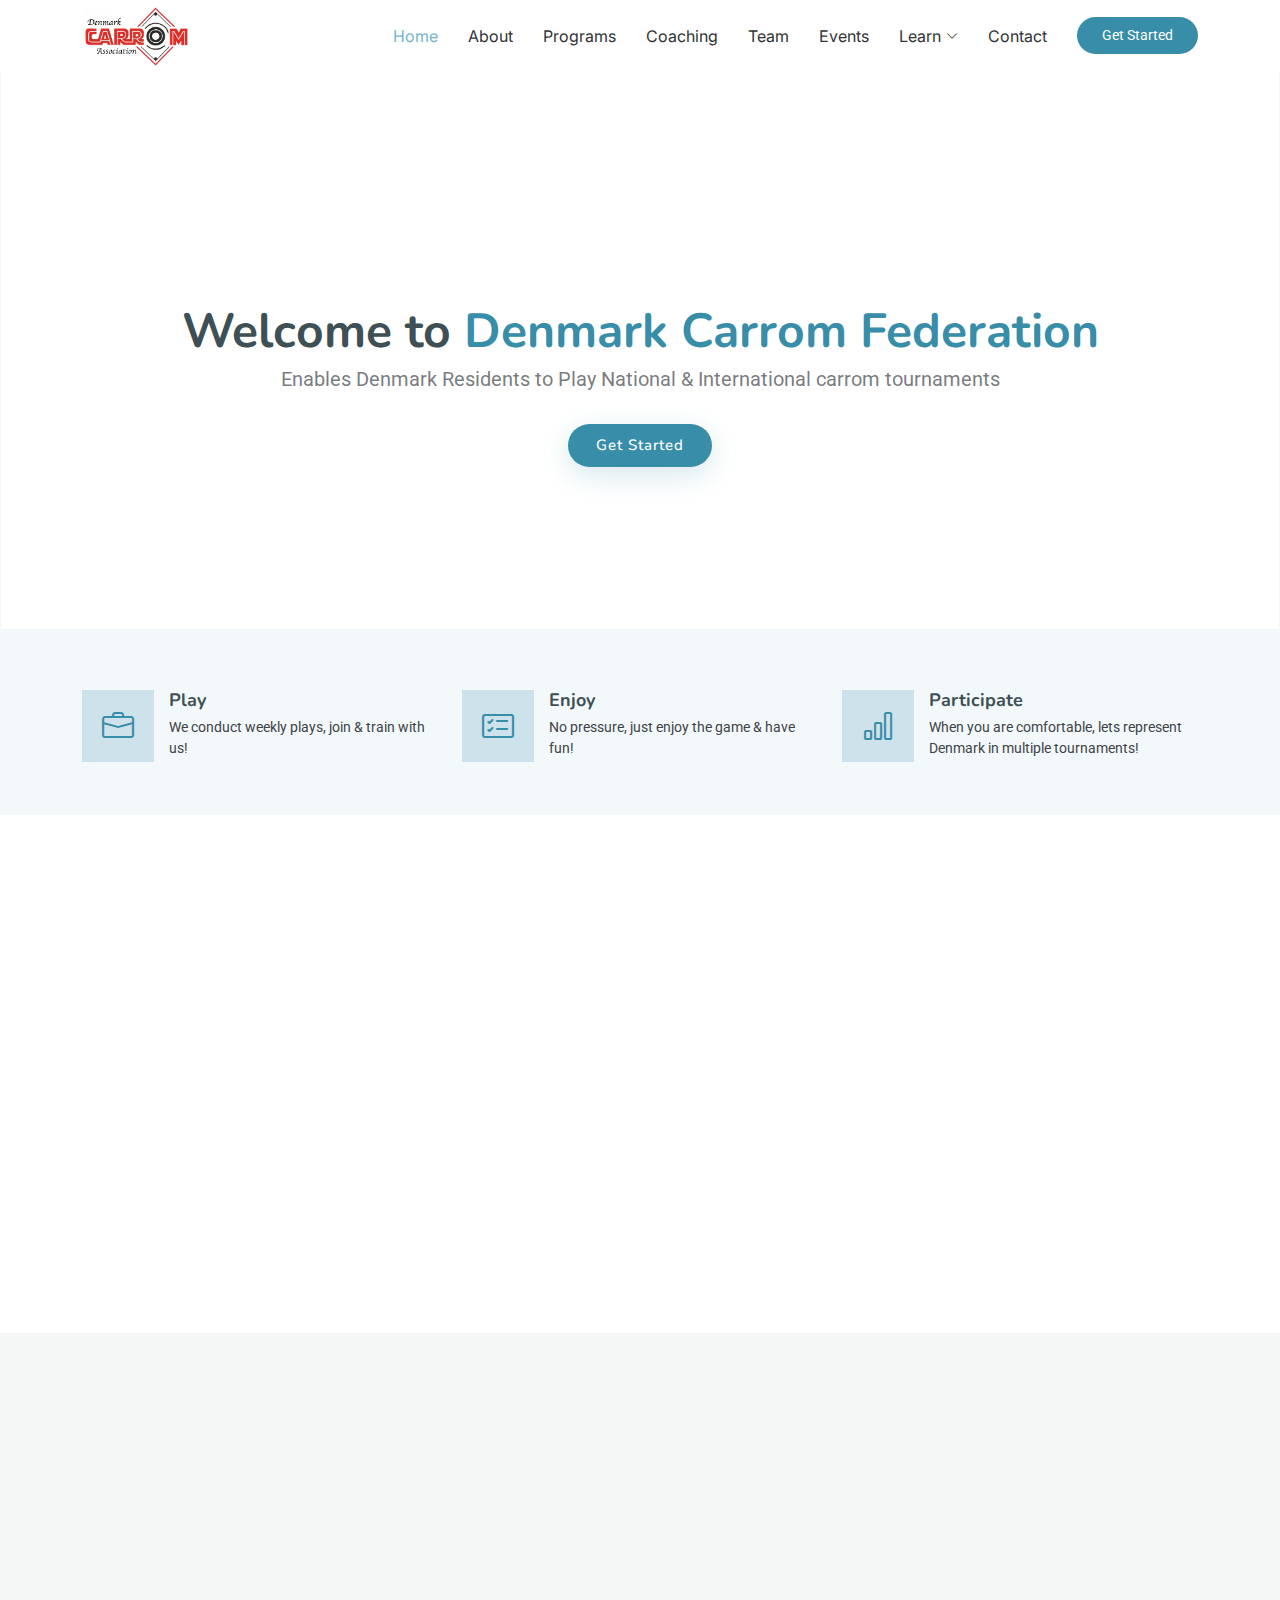
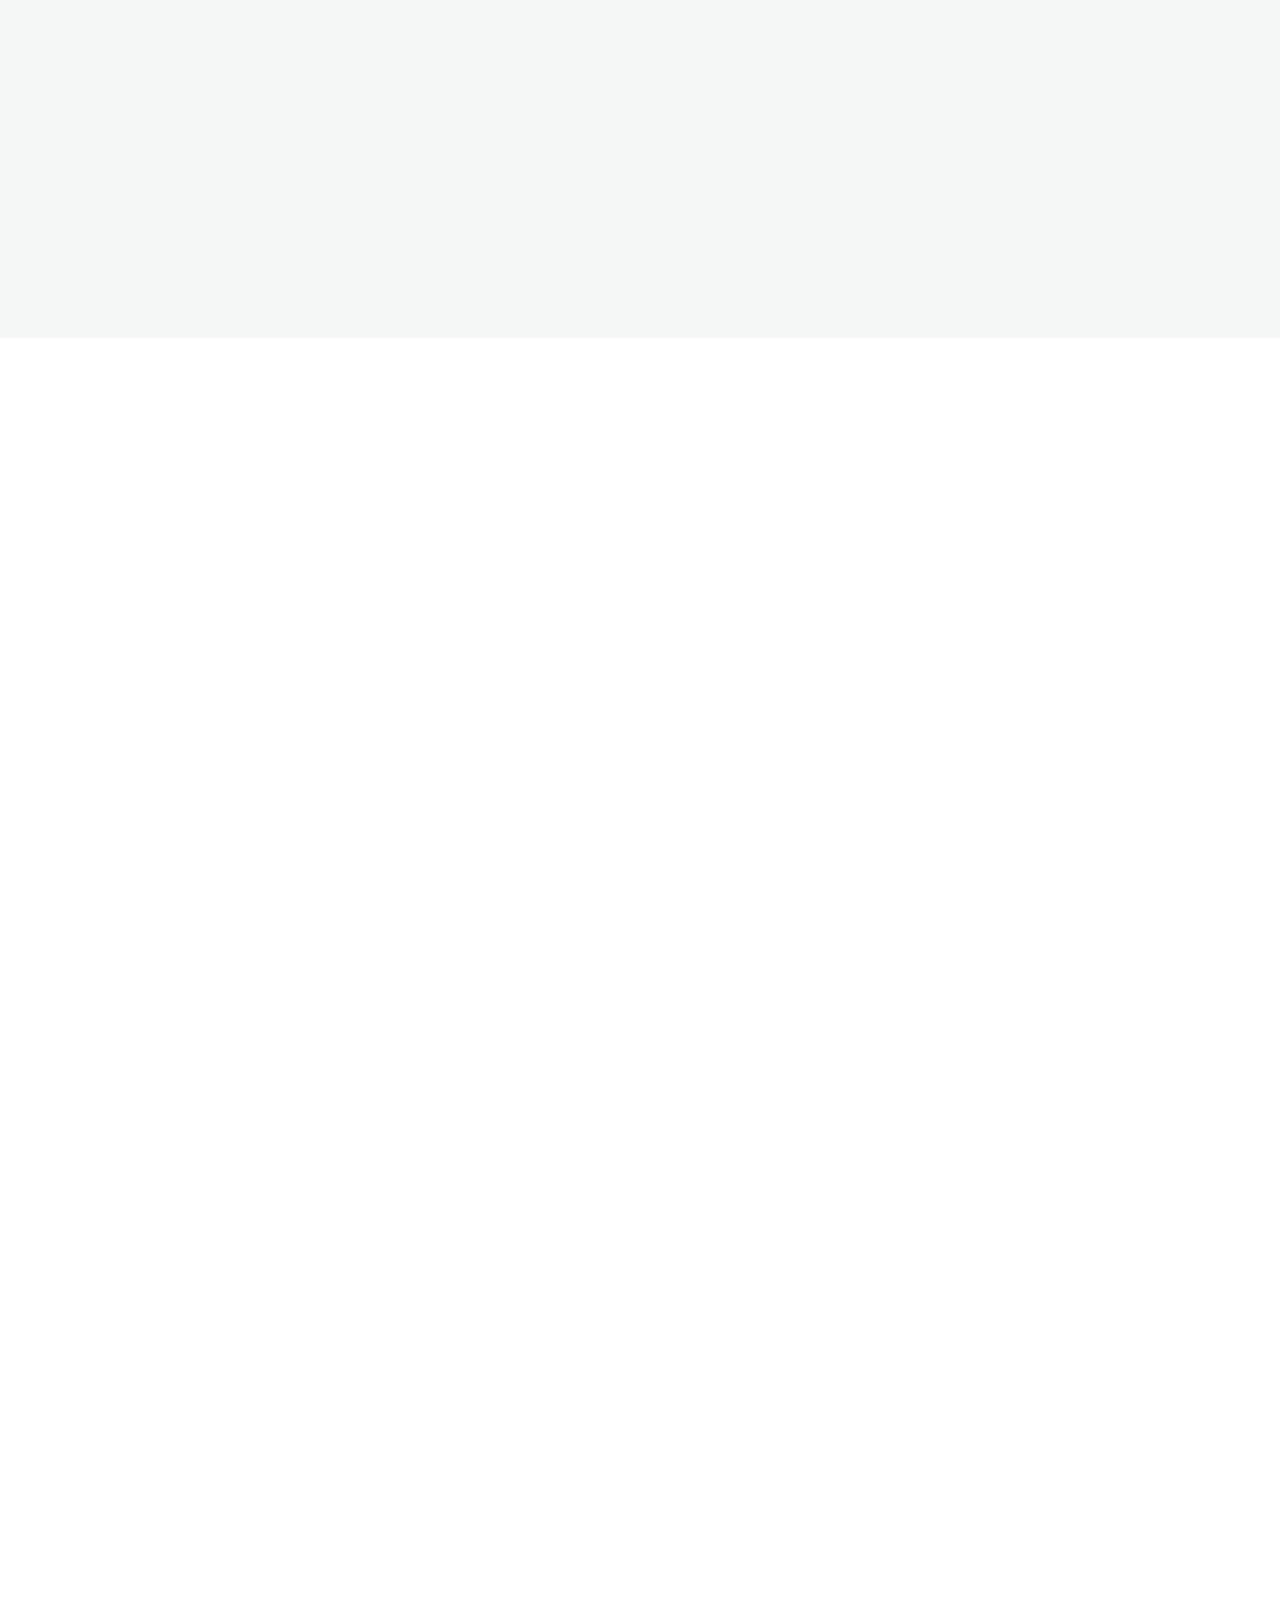
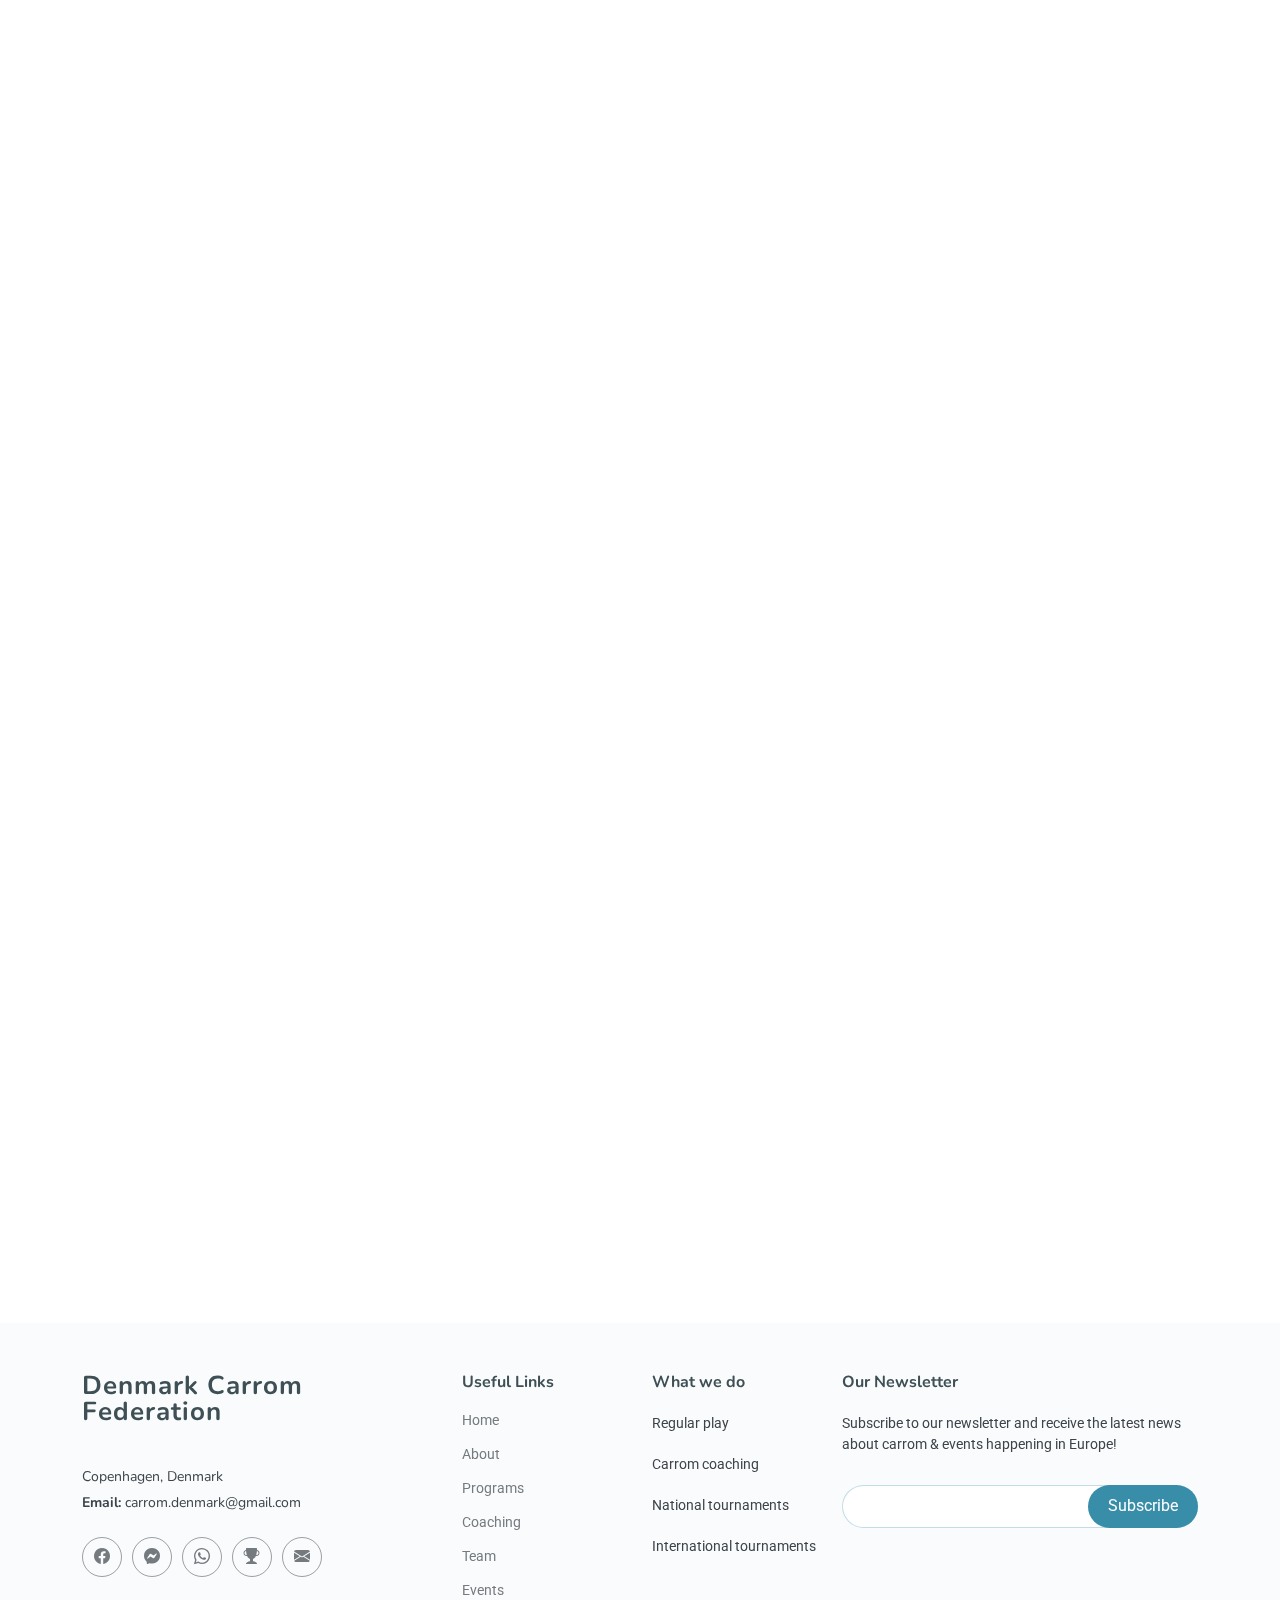
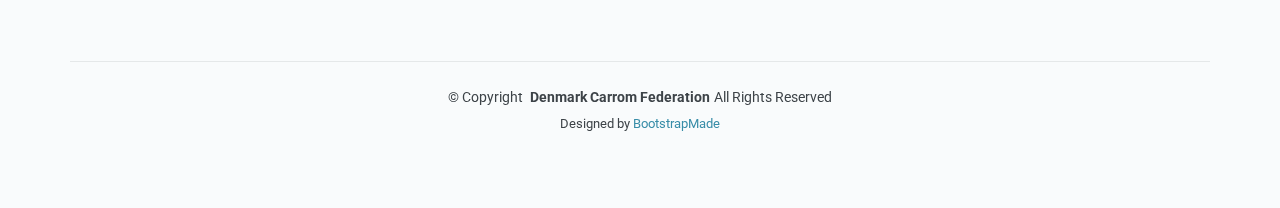
==== index.html @ 8722bea3 "Added google analytics" ====
<!DOCTYPE html>
<html lang="en">

<head>
  <meta charset="utf-8">
  <meta content="width=device-width, initial-scale=1.0" name="viewport">
  <title>DKCF | Denmark Carrom Federation</title>
  <meta content="Denmark Carrom Federation, Europe Carrom" name="description">
  <meta content="Carrom, Board games, Denmark, Europe, Indian games, Carrom Federation" name="keywords">

  <!-- Favicons -->
  <link href="assets/img/favicon-32x32.svg" rel="icon">
  <link href="assets/img/favicon-32x32.svg" rel="apple-touch-icon">

  <!-- Fonts -->
  <link href="https://fonts.googleapis.com" rel="preconnect">
  <link href="https://fonts.gstatic.com" rel="preconnect" crossorigin>
  <link href="https://fonts.googleapis.com/css2?family=Roboto:ital,wght@0,100;0,300;0,400;0,500;0,700;0,900;1,100;1,300;1,400;1,500;1,700;1,900&family=Inter:wght@100;200;300;400;500;600;700;800;900&family=Nunito:ital,wght@0,200;0,300;0,400;0,500;0,600;0,700;0,800;0,900;1,200;1,300;1,400;1,500;1,600;1,700;1,800;1,900&display=swap" rel="stylesheet">

  <!-- Vendor CSS Files -->
  <link href="assets/vendor/bootstrap/css/bootstrap.min.css" rel="stylesheet">
  <link href="assets/vendor/bootstrap-icons/bootstrap-icons.css" rel="stylesheet">
  <link href="assets/vendor/aos/aos.css" rel="stylesheet">
  <link href="assets/vendor/glightbox/css/glightbox.min.css" rel="stylesheet">
  <link href="assets/vendor/swiper/swiper-bundle.min.css" rel="stylesheet">

  <!-- Mailchimp popup form -->
  <!-- <script id="mcjs">!function(c,h,i,m,p){m=c.createElement(h),p=c.getElementsByTagName(h)[0],m.async=1,m.src=i,p.parentNode.insertBefore(m,p)}(document,"script","https://chimpstatic.com/mcjs-connected/js/users/6f88967f87622a96cdae61d76/4e37198067c123663e489a44a.js");</script> -->

  <!-- Main CSS File -->
  <link href="assets/css/main.css" rel="stylesheet">

  <!-- Google tag (gtag.js) -->
  <script async src="https://www.googletagmanager.com/gtag/js?id=G-FX6FYFW63V"></script>
  <script>
    window.dataLayer = window.dataLayer || [];
    function gtag(){dataLayer.push(arguments);}
    gtag('js', new Date());

    gtag('config', 'G-FX6FYFW63V');
  </script>

  <!-- =======================================================
  * Template Name: QuickStart
  * Template URL: https://bootstrapmade.com/quickstart-bootstrap-startup-website-template/
  * Updated: May 01 2024 with Bootstrap v5.3.3
  * Author: BootstrapMade.com
  * License: https://bootstrapmade.com/license/
  ======================================================== -->
</head>

<body class="index-page">

  <header id="header" class="header d-flex align-items-center fixed-top">
    <div class="container-fluid container-xl position-relative d-flex align-items-center">

      <a href="index.html" class="logo d-flex align-items-center me-auto">
        <img src="assets/img/logo.png" alt="">
      </a>

      <nav id="navmenu" class="navmenu">
        <ul>
          <li><a href="index.html#hero" class="">Home</a></li>
          <li><a href="index.html#about">About</a></li>
          <li><a href="index.html#services">Programs</a></li>
          <li><a href="index.html#coaching">Coaching</a></li>
          <li><a href="index.html#team">Team</a></li>
          <li><a href="events.html">Events</a></li>
          <!-- <li><a href="gallery.html">Gallery</a></li> -->
          <li class="dropdown"><a href="learn.html"><span>Learn</span> <i class="bi bi-chevron-down toggle-dropdown"></i></a>
            <ul>
              <li><a href="learn.html">What is Carrom?</a></li>
              <li><a href="learn.html#how">How to play?</a></li>
              <li><a href="learn.html#videos">Videos</a></li>
            </ul>
          </li>
          <li><a href="index.html#contact">Contact</a></li>
        </ul>
        <i class="mobile-nav-toggle d-xl-none bi bi-list"></i>
      </nav>

      <a class="btn-getstarted" href="index.html#contact">Get Started</a>

    </div>
  </header>

  <main class="main">

    <!-- Hero Section -->
    <section id="hero" class="hero section">
      <div class="hero-bg">
        <img src="assets/img/hero-bg-light.webp" alt="" class="d-block d-sm-block d-md-block d-lg-block d-xl-none">
        <img loading="lazy" src="assets/img/misc/carrom_group.jpeg" alt="" class="d-none d-sm-none d-md-none d-lg-block d-xl-block">
      </div>
      <div class="container text-center">
        <div class="d-flex flex-column justify-content-center align-items-center">
          <h1 data-aos="fade-up" class="">Welcome to <span>Denmark Carrom Federation</span></h1>
          <p data-aos="fade-up" data-aos-delay="100" class="">Enables Denmark Residents to Play National & International carrom tournaments<br></p>
          <div class="d-flex" data-aos="fade-up" data-aos-delay="200">
            <a href="#contact" class="btn-get-started">Get Started</a>
            <!-- <a href="https://www.youtube.com/watch?v=LXb3EKWsInQ" class="glightbox btn-watch-video d-flex align-items-center"><i class="bi bi-play-circle"></i><span>Watch Video</span></a> -->
          </div>
          <!-- <img src="assets/img/hero-services-img.webp" class="img-fluid hero-img" alt="" data-aos="zoom-out" data-aos-delay="300"> -->
        </div>
      </div>

    </section><!-- /Hero Section -->

    <!-- Featured Services Section -->
    <section id="featured-services" class="featured-services section">

      <div class="container">

        <div class="row gy-4">

          <div class="col-xl-4 col-lg-6" data-aos="fade-up" data-aos-delay="100">
            <div class="service-item d-flex">
              <div class="icon flex-shrink-0"><i class="bi bi-briefcase"></i></div>
              <div>
                <h4 class="title"><a href="#" class="stretched-link">Play</a></h4>
                <p class="description">We conduct weekly plays, join & train with us!</p>
              </div>
            </div>
          </div>

          <div class="col-xl-4 col-lg-6" data-aos="fade-up" data-aos-delay="200">
            <div class="service-item d-flex">
              <div class="icon flex-shrink-0"><i class="bi bi-card-checklist"></i></div>
              <div>
                <h4 class="title"><a href="#" class="stretched-link">Enjoy</a></h4>
                <p class="description">No pressure, just enjoy the game & have fun!</p>
              </div>
            </div>
          </div>

          <div class="col-xl-4 col-lg-6" data-aos="fade-up" data-aos-delay="300">
            <div class="service-item d-flex">
              <div class="icon flex-shrink-0"><i class="bi bi-bar-chart"></i></div>
              <div>
                <h4 class="title"><a href="#" class="stretched-link">Participate</a></h4>
                <p class="description">When you are comfortable, lets represent Denmark in multiple tournaments!</p>
              </div>
            </div>
          </div>

        </div>

      </div>

    </section><!-- /Featured Services Section -->

    <!-- About Section -->
    <section id="about" class="about section">

      <div class="container">

        <div class="row gy-4">

          <div class="col-lg-6 content" data-aos="fade-up" data-aos-delay="100">
            <!-- <p class="who-we-are">Who We Are</p> -->
            <h3>Who We Are</h3>
            <p>
              The Denmark Carrom Federation offers Denmark residents the opportunity to participate in carrom tournaments at both the European Union and international levels. As a community of carrom enthusiasts, we are committed to assisting new players in understanding the game and enhancing their skills. Our Federation is devoted to promoting carrom as an enjoyable and competitive sport. We provide a platform for carrom players in Denmark to demonstrate their abilities and compete on national and international stages. Our goal is to establish a friendly and inclusive community where players of all skill levels can learn, progress, and derive pleasure from the game of carrom.
            </p>
            <ul>
              <li><i class="bi bi-check-circle"></i> <span>On-demand carrom coaching for kids & adults</span></li>
              <li><i class="bi bi-check-circle"></i> <span>Regular Carrom Tournaments for National Ranking</span></li>
              <li><i class="bi bi-check-circle"></i> <span>Participate in International tournaments</span></li>
            </ul>
            <!-- <a href="#" class="read-more"><span>Read More</span><i class="bi bi-arrow-right"></i></a> -->
          </div>

          <div class="col-lg-6 about-images d-none d-sm-none d-md-none d-lg-block" data-aos="fade-up" data-aos-delay="200">
            <div class="row gy-4">
              <div class="col-lg-6">
                <img loading="lazy" src="assets/img/misc/swapnil_carrom.jpg" class="img-fluid" alt="">
              </div>
              <div class="col-lg-6">
                <div class="row gy-4">
                  <div class="col-lg-12">
                    <img loading="lazy" src="assets/img/misc/group_play.jpg" class="img-fluid" alt="">
                  </div>
                  <div class="col-lg-12">
                    <img loading="lazy" src="assets/img/misc/kids_carrom.jpg" class="img-fluid" alt="">
                  </div>
                </div>
              </div>
            </div>

          </div>

        </div>

      </div>
    </section><!-- /About Section -->

    <!-- Services Section -->
    <section id="services" class="services section">

      <div class="container section-title" data-aos="fade-up">
        <h2>Programs</h2>
        <p>We are dedicated to help every individual to enhance their Carrom skills & creating platform to enable to everyone to participate in European Carrom tournaments.</p>
      </div>

      <div class="container">

        <div class="row gy-4">

          <div class="col-xl-3 col-md-6 d-flex" data-aos="fade-up" data-aos-delay="100">
            <div class="service-item position-relative" onclick="location.href='events.html';" style="cursor: pointer;">
              <div class="icon"><i class="bi bi-activity icon"></i></div>
              <h4><div class="stretched-link">Tournaments</div></h4>
              <p>We organize regular tournaments and get our players Denmark ranking.</p>
            </div>
          </div>

          <div class="col-xl-3 col-md-6 d-flex" data-aos="fade-up" data-aos-delay="200">
            <div class="service-item position-relative" onclick="location.href='index.html#coaching';" style="cursor: pointer;">
              <div class="icon"><i class="bi bi-bounding-box-circles icon"></i></div>
              <h4><div class="stretched-link">Coaching</div></h4>
              <p>We are group of experienced carrom players and through our regular play, we share all the knowledge we gained.</p>
            </div>
          </div>

          <div class="col-xl-3 col-md-6 d-flex" data-aos="fade-up" data-aos-delay="300">
            <div class="service-item position-relative" onclick="location.href='index.html#coaching';" style="cursor: pointer;">
              <div class="icon"><i class="bi bi-calendar4-week icon"></i></div>
              <h4><div class="stretched-link">Kids Training</div></h4>
              <p>Exclusively we encourage kids to learn, play & enjoy the game.</p>
            </div>
          </div>

          <div class="col-xl-3 col-md-6 d-flex" data-aos="fade-up" data-aos-delay="400">
            <div class="service-item position-relative" onclick="location.href='events.html';" style="cursor: pointer;">
              <div class="icon"><i class="bi bi-broadcast icon"></i></div>
              <h4><div class="stretched-link">News & Updates</div></h4>
              <p>Ensuring to publish all carrom news & events so our players will be able to participate in tournaments.</p>
            </div>
          </div>

        </div>

      </div>

    </section>

    <!-- Coarching Section -->
    <section id="coaching" class="pricing section">

      <div class="container section-title" data-aos="fade-up">
        <h2>Coaching</h2>
        <p>We coach all age groups to kick-start from Beginner to Advance level</p>
      </div>

      <div class="container">

        <div class="row gy-4">

          <div class="col-lg-4" data-aos="zoom-in" data-aos-delay="100">
            <div class="pricing-item">
              <h3>Beginner</h3>
              <p class="description">Understand what is Carrom and its rules and basic game play to start. Creating confidence and having fun.</p>
              <h4><sup>Kr.</sup>0<span> / 4 classes of 1 hr each</span></h4>
              <a href="index.html#contact" class="cta-btn">Enroll</a>
              <!-- <p class="text-center small">No credit card required</p> -->
              <ul>
                <li><i class="bi bi-check"></i> <span>What is carrom?</span></li>
                <li><i class="bi bi-check"></i> <span>Carrom rules</span></li>
                <li><i class="bi bi-check"></i> <span>Basic carrom strokes</span></li>
                <!-- <li class="na"><i class="bi bi-x"></i> <span>Pharetra massa massa ultricies</span></li>
                <li class="na"><i class="bi bi-x"></i> <span>Massa ultricies mi quis hendrerit</span></li>
                <li class="na"><i class="bi bi-x"></i> <span>Voluptate id voluptas qui sed aperiam rerum</span></li>
                <li class="na"><i class="bi bi-x"></i> <span>Iure nihil dolores recusandae odit voluptatibus</span></li> -->
              </ul>
            </div>
          </div>

          <div class="col-lg-4" data-aos="zoom-in" data-aos-delay="200">
            <div class="pricing-item featured">
              <p class="popular">Popular</p>
              <h3>Intermediate</h3>
              <p class="description">Carrom physics, geometry and sitting positions. Understanding game plays for regional & national tournaments.</p>
              <h4><sup>Kr.</sup>0<span> / 4 classes of 1 hr each</span></h4>
              <a href="index.html#contact" class="cta-btn">Enroll</a>
              <!-- <p class="text-center small">No credit card required</p> -->
              <ul>
                <li><i class="bi bi-check"></i> <span>Physics & geometry</span></li>
                <li><i class="bi bi-check"></i> <span>Sitting positions</span></li>
                <li><i class="bi bi-check"></i> <span>Intermediate strokes</span></li>
                <!-- <li class="na"><i class="bi bi-x"></i> <span>Iure nihil dolores recusandae odit voluptatibus</span></li> -->
              </ul>
            </div>
          </div>

          <div class="col-lg-4" data-aos="zoom-in" data-aos-delay="300">
            <div class="pricing-item">
              <h3>Advance</h3>
              <p class="description">Advance carrom strokes, defence and complex positions solving. Step for Carrom EuroCup & WorldCup tournaments.</p>
              <h4><sup>Kr.</sup>0<span> / 4 classes of 1 hr each</span></h4>
              <a href="index.html#contact" class="cta-btn">Enroll</a>
              <!-- <p class="text-center small">No credit card required</p> -->
              <ul>
                <li><i class="bi bi-check"></i> <span>Advance carrom strokes</span></li>
                <li><i class="bi bi-check"></i> <span>Defence strokes</span></li>
                <li><i class="bi bi-check"></i> <span>Understanding complex positions</span></li>
              </ul>
            </div>
          </div>

        </div>

      </div>

    </section>
    <!-- Coaching Section end -->

    <!-- Team Section -->
    <section id="team" class="team section">

      <!-- Section Title -->
      <div class="container section-title" data-aos="fade-up">
        <h2>Denmark Carrom Federation Board</h2>
        <p>We are a group of carrom enthusiasts, who loves to play & participate in world-wide tournaments. We coach players & enables them to enroll in all tournaments.</p>
      </div><!-- End Section Title -->

      <div class="container">

        <div class="row gy-4">

          <div class="col-lg-6" data-aos="fade-up" data-aos-delay="100">
            <div class="team-member d-flex align-items-start">
              <div class="pic"><img loading="lazy" src="assets/img/team/Swapnil.jpeg" class="img-fluid" alt=""></div>
              <div class="member-info">
                <h4>Swapnil Deshpande</h4>
                <span>Chairman</span>
                <p>International Carrom Champion</p>
                <div class="social">
                  <a href="https://www.facebook.com/swapnil.deshpande.2111/"><i class="bi bi-facebook"></i></a>
                  <a href="https://www.linkedin.com/in/swapnil-deshpande/"> <i class="bi bi-linkedin"></i> </a>
                </div>
              </div>
            </div>
          </div>

          <div class="col-lg-6" data-aos="fade-up" data-aos-delay="200">
            <div class="team-member d-flex align-items-start">
              <div class="pic"><img loading="lazy" src="assets/img/team/team-3.jpg" class="img-fluid" alt=""></div>
              <div class="member-info">
                <h4>Yuvaraj Eswaramoorthy</h4>
                <span>Vice Chairman</span>
                <p>National Carrom Champion</p>
                <div class="social">
                  <a href="https://www.facebook.com/yuvaraj.eswaramoorthy"><i class="bi bi-facebook"></i></a>
                  <a href=""> <i class="bi bi-linkedin"></i> </a>
                </div>
              </div>
            </div>
          </div>

          <div class="col-lg-6" data-aos="fade-up" data-aos-delay="300">
            <div class="team-member d-flex align-items-start">
              <div class="pic"><img loading="lazy" src="assets/img/team/team-1.jpg" class="img-fluid" alt=""></div>
              <div class="member-info">
                <h4>Antonio Sylvester</h4>
                <span>Auditor</span>
                <p>International Carrom Champion</p>
                <div class="social">
                  <a href="https://www.facebook.com/antonio.sylvester.14"><i class="bi bi-facebook"></i></a>
                  <a href=""> <i class="bi bi-linkedin"></i> </a>
                </div>
              </div>
            </div>
          </div>

          <div class="col-lg-6" data-aos="fade-up" data-aos-delay="400">
            <div class="team-member d-flex align-items-start">
              <div class="pic"><img loading="lazy" src="assets/img/team/manas.jpg" class="img-fluid" alt=""></div>
              <div class="member-info">
                <h4>Manas Dalvi</h4>
                <span>Treasurer</span>
                <p>National Carrom Champion</p>
                <div class="social">
                  <a href="https://www.facebook.com/manas.dalvi3"><i class="bi bi-facebook"></i></a>
                  <a href=""> <i class="bi bi-linkedin"></i> </a>
                </div>
              </div>
            </div>
          </div>

        </div>

      </div>

    </section><!-- /Team Section -->

    <section id="features-details" class="features-details section">

      <div class="container">

        <div class="row gy-4 justify-content-between features-item">

          <div class="col-lg-6" data-aos="fade-up" data-aos-delay="100">
            <img src="assets/img/team/team.jpeg" class="img-fluid" alt="">
          </div>

          <div class="col-lg-5 d-flex align-items-center" data-aos="fade-up" data-aos-delay="200">
            <div class="content">
              <h3>And all our lovely players!</h3>
              <p>
                Complete list of all players who are part of DKCF, along with their ranking, tournaments history is available!
              </p>
              <a target="_blank" href="https://sol4.metapensiero.it/lit/club/7abfbacec8ed11eebfe46162688db8a6/players" class="btn more-btn">Check here</a>
            </div>
          </div>

        </div><!-- Features Item -->

      </div>

    </section><!-- /Features Details Section -->


    <!-- Contact Section -->
    <section id="contact" class="contact section">

      <div class="container section-title" data-aos="fade-up">
        <h2>Contact</h2>
      </div>

      <!-- <div class="map">
        <iframe loading="lazy" src="https://www.google.com/maps/embed?pb=!1m18!1m12!1m3!1d72000.66320097758!2d12.511424312363896!3d55.67123975605139!2m3!1f0!2f0!3f0!3m2!1i1024!2i768!4f13.1!3m3!1m2!1s0x4652533c5c803d23%3A0x4dd7edde69467b8!2sCopenhagen!5e0!3m2!1sen!2sdk!4v1714685488064!5m2!1sen!2sdk" width="600" height="450" style="border:0;" allowfullscreen="" loading="lazy" referrerpolicy="no-referrer-when-downgrade"></iframe>
      </div> -->

      <div class="container" data-aos="fade-up" data-aos-delay="100">

        <div class="row gy-5 gx-lg-5">

          <div class="col-lg-4">

            <div class="info">

              <div class="info-item d-flex">
                <i class="bi bi-envelope-fill flex-shrink-0"></i>
                <div>
                  <h4><a href="mailto:carrom.denmark@gmail.com">carrom.denmark@gmail.com</h4></a>
                </div>
              </div>

              <div class="info-item d-flex">
                <i class="bi bi-facebook flex-shrink-0"></i>
                <div>
                  <h4><a href="https://facebook.com/DKCarromAssociation">Follow our Facebook page</a></h4>
                </div>
              </div>

              <div class="info-item d-flex">
                <i class="bi bi-messenger flex-shrink-0"></i>
                <div>
                  <h4><a href="https://m.me/DKCarromAssociation">Chat with us</a></h4>
                </div>
              </div>

              <div class="info-item d-flex">
                <i class="bi bi-whatsapp flex-shrink-0"></i>
                <div>
                  <h4><a href="https://chat.whatsapp.com/D2tRiCFvaOX0CAkCWmkSAS">Join WhatsApp Community</a></h4>
                </div>
              </div>

            </div>

          </div>

          <div class="col-lg-8">
            <form action="https://usebasin.com/f/6c7096f96495" method="post" id="dkca-form-submit" class="php-email-form" data-aos="fade-up" data-aos-delay="400" target="_blank">
              <div class="row gy-4">

                <div class="col-md-6">
                  <input type="text" name="name" class="form-control" placeholder="Your Name" required="" autocomplete="on">
                </div>

                <div class="col-md-6 ">
                  <input type="email" class="form-control" name="email" placeholder="Your Email" required="" autocomplete="on">
                </div>

                <div class="col-md-12">
                  <input type="hidden" name="_subject" value="New submission!">
                  <input type="text" class="form-control" name="subject" placeholder="Subject" required="">
                </div>

                <div class="col-md-12">
                  <textarea class="form-control" name="message" rows="6" placeholder="Message" required=""></textarea>
                </div>

                <div class="col-md-12 text-center">
                  <div class="loading">Loading</div>
                  <div class="error-message"></div>
                  <div class="sent-message">Your message has been sent. Thank you!</div>
                  <input type="hidden" name="_autoresponse" value="Thank you for contacting us">
                  <input type="hidden" name="_template" value="table">
                  <input type="hidden" name="g-recaptcha-response" id="g-recaptcha-response">
                  <input type="hidden" name="g-recaptcha-version" value="v3">

                  <button type="submit">Send Message</button>
                </div>

              </div>
            </form>
          </div><!-- End Contact Form -->

        </div>

      </div>

    </section><!-- /Contact Section -->

  </main>

  <footer id="footer" class="footer position-relative">

    <div class="container footer-top">
      <div class="row gy-4">
        <div class="col-lg-4 col-md-6 footer-about">
          <a href="index.html" class="logo d-flex align-items-center">
            <span class="sitename">Denmark Carrom Federation</span>
          </a>
          <div class="footer-contact pt-3">
            <p>Copenhagen, Denmark</p>
            <p><strong>Email:</strong> <span>carrom.denmark@gmail.com</span></p>
          </div>
          <div class="social-links d-flex mt-4">
            <a href="https://facebook.com/DKCarromAssociation">
              <i class="bi bi-facebook"></i>
            </a>
            <a href="https://m.me/DKCarromAssociation">
              <i class="bi bi-messenger"></i>
            </a>
            <a href="https://chat.whatsapp.com/D2tRiCFvaOX0CAkCWmkSAS">
              <i class="bi bi-whatsapp"></i>
            </a>
            <a href="https://sol4.metapensiero.it/lit/club/7abfbacec8ed11eebfe46162688db8a6">
              <i class="bi bi-trophy-fill"></i>
            </a>
            <a href="mailto:carrom.denmark@gmail.com">
              <i class="bi bi-envelope-fill"></i>
            </a>
          </div>
        </div>

        <div class="col-lg-2 col-md-3 footer-links">
          <h4>Useful Links</h4>
          <ul>
            <li><a href="index.html#hero" class="">Home</a></li>
            <li><a href="index.html#about">About</a></li>
            <li><a href="index.html#services">Programs</a></li>
            <li><a href="index.html#coaching">Coaching</a></li>
            <li><a href="index.html#team">Team</a></li>
            <li><a href="events.html">Events</a></li>
          </ul>
        </div>

        <div class="col-lg-2 col-md-3 footer-links">
          <h4>What we do</h4>
          <ul>
            <li>Regular play</li>
            <li>Carrom coaching</li>
            <li>National tournaments</li>
            <li>International tournaments</li>
          </ul>
        </div>

        <div class="col-lg-4 col-md-12 footer-newsletter">
          <h4>Our Newsletter</h4>
          <p>Subscribe to our newsletter and receive the latest news about carrom & events happening in Europe!</p>
          <form action="https://carrom.us22.list-manage.com/subscribe/post?u=6f88967f87622a96cdae61d76&amp;id=de82ebd48f&amp;f_id=005bc5e1f0" method="post" class="php-email-form" id="mc-embedded-subscribe-form" name="mc-embedded-subscribe-form" target="_blank">
            <div class="newsletter-form"><input type="email" name="EMAIL" autocomplete="on"><input type="submit" id="mc-embedded-subscribe" value="Subscribe"></div>
            <div class="loading">Loading</div>
            <div class="error-message"></div>
            <div class="sent-message">Your subscription request has been sent. Thank you!</div>
          </form>
        </div>

      </div>
    </div>

    <div class="container copyright text-center mt-4">
      <p>© <span>Copyright</span> <strong class="px-1 sitename">Denmark Carrom Federation</strong><span>All Rights Reserved</span></p>
      <div class="credits">
        <!-- All the links in the footer should remain intact. -->
        <!-- You can delete the links only if you've purchased the pro version. -->
        <!-- Licensing information: https://bootstrapmade.com/license/ -->
        <!-- Purchase the pro version with working PHP/AJAX contact form: [buy-url] -->
        Designed by <a href="https://bootstrapmade.com/">BootstrapMade</a>
      </div>
    </div>

  </footer>

  <!-- Scroll Top -->
  <a href="#" id="scroll-top" class="scroll-top d-flex align-items-center justify-content-center"><i class="bi bi-arrow-up-short"></i></a>

  <!-- Preloader -->
  <div id="preloader"></div>

  <!-- Vendor JS Files -->
  <script src="assets/vendor/bootstrap/js/bootstrap.bundle.min.js"></script>
  <!-- <script src="assets/vendor/php-email-form/validate.js"></script> -->
  <script src="assets/vendor/aos/aos.js"></script>
  <script src="assets/vendor/glightbox/js/glightbox.min.js"></script>
  <script src="assets/vendor/swiper/swiper-bundle.min.js"></script>
  <script src="assets/vendor/waypoints/noframework.waypoints.js"></script>
  <script src="assets/vendor/imagesloaded/imagesloaded.pkgd.min.js"></script>
  <script src="assets/vendor/isotope-layout/isotope.pkgd.min.js"></script>

  <!-- Main JS File -->
  <script src="assets/js/main.js"></script>

  <!-- Google reCaptch v3 -->
  <script src="https://www.google.com/recaptcha/api.js?render=6Les66kUAAAAANyLrgkl7iuN4JUpNlB5upaMovI4"></script>
  <script>
    var myForm = document.getElementById('dkca-form-submit')
    myForm.addEventListener('submit', function(event) {
        event.preventDefault();

        grecaptcha.ready(function() {
            grecaptcha.execute('6Les66kUAAAAANyLrgkl7iuN4JUpNlB5upaMovI4', {action: 'submit'}).then(function(token) {
                document.getElementById('g-recaptcha-response').value = token;
                myForm.submit();
            });
        });
    });
    </script>

    <!-- Subscription popup from mailchimp -->
    <script type="text/javascript" src="//s3.amazonaws.com/downloads.mailchimp.com/js/mc-validate.js"></script>
    <script type="text/javascript">(function($) {window.fnames = new Array(); window.ftypes = new Array();fnames[0]='EMAIL';ftypes[0]='email';fnames[6]='SUBJECT';ftypes[6]='text';fnames[7]='MESSAGE';ftypes[7]='text';fnames[8]='NAME';ftypes[8]='text';fnames[1]='FNAME';ftypes[1]='text';fnames[2]='LNAME';ftypes[2]='text';fnames[3]='ADDRESS';ftypes[3]='address';fnames[4]='PHONE';ftypes[4]='phone';fnames[5]='BIRTHDAY';ftypes[5]='birthday';}(jQuery));var $mcj = jQuery.noConflict(true);</script>
</body>

</html>
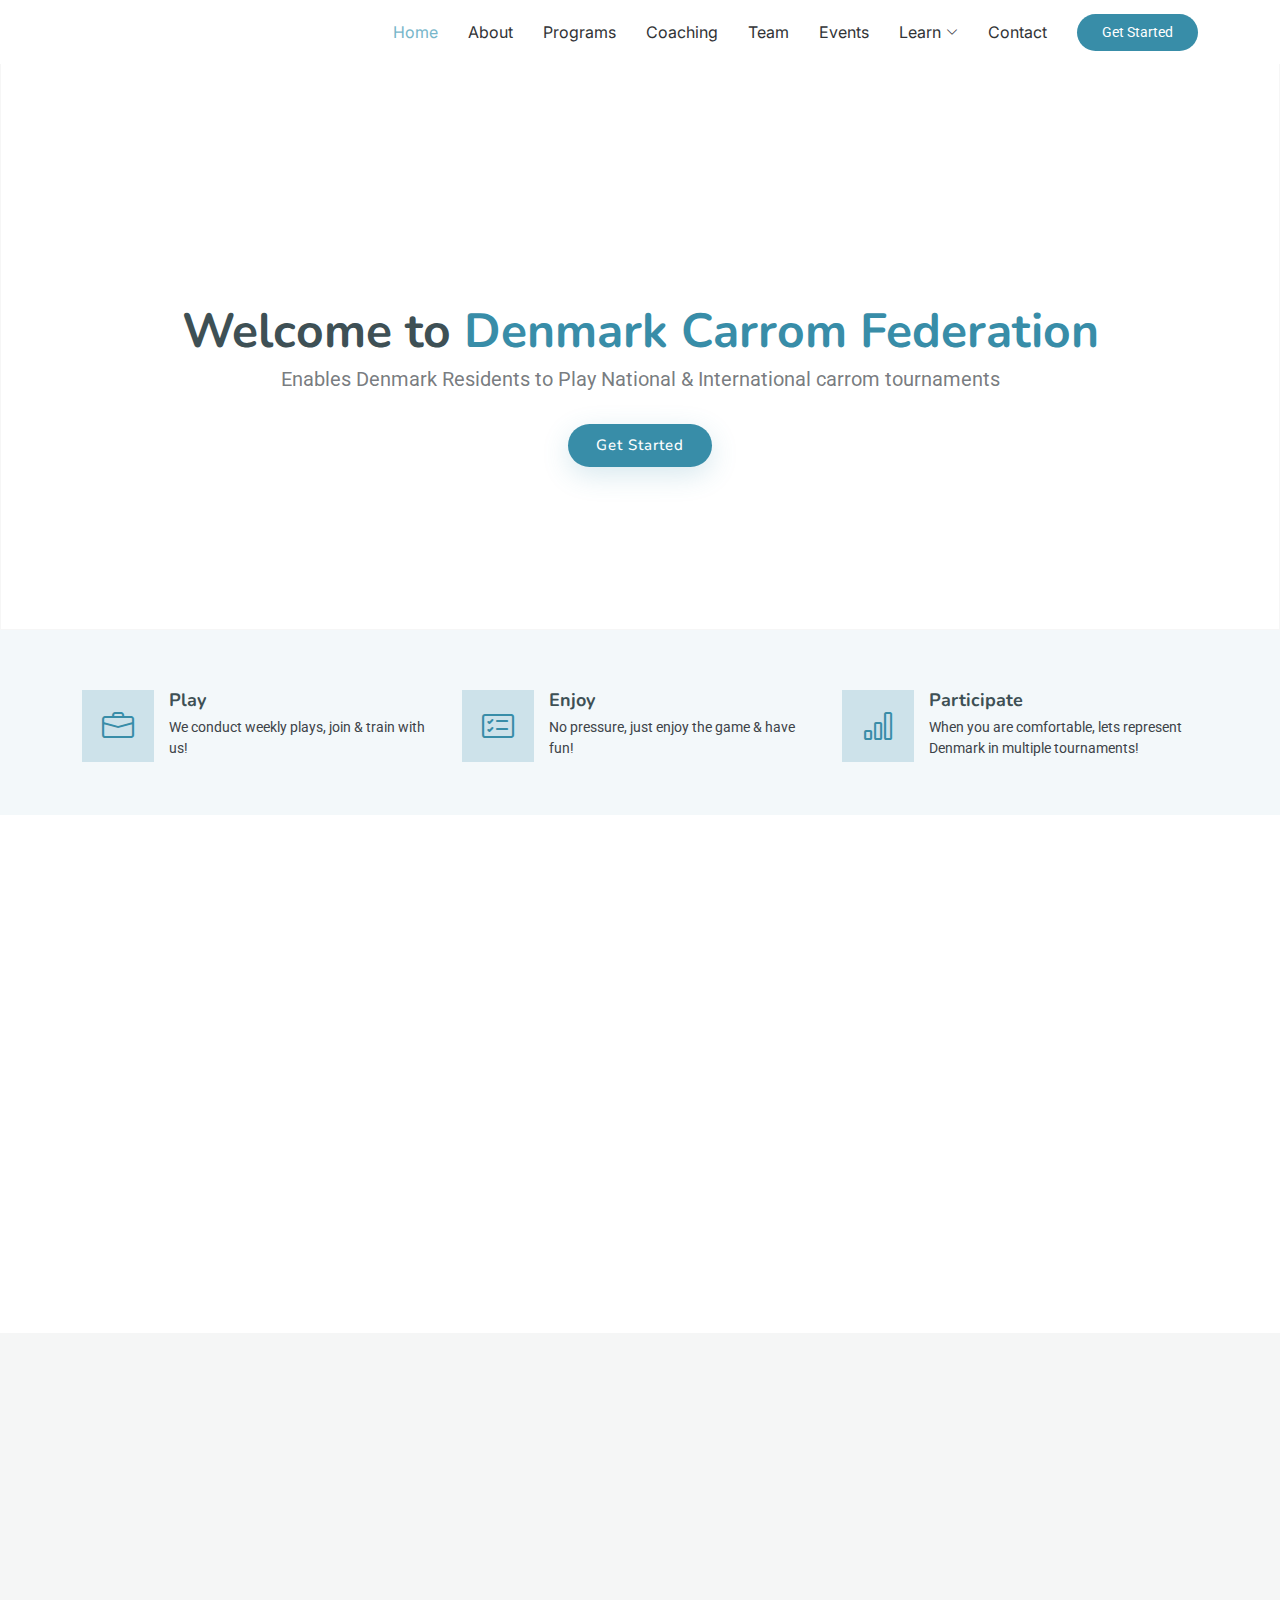
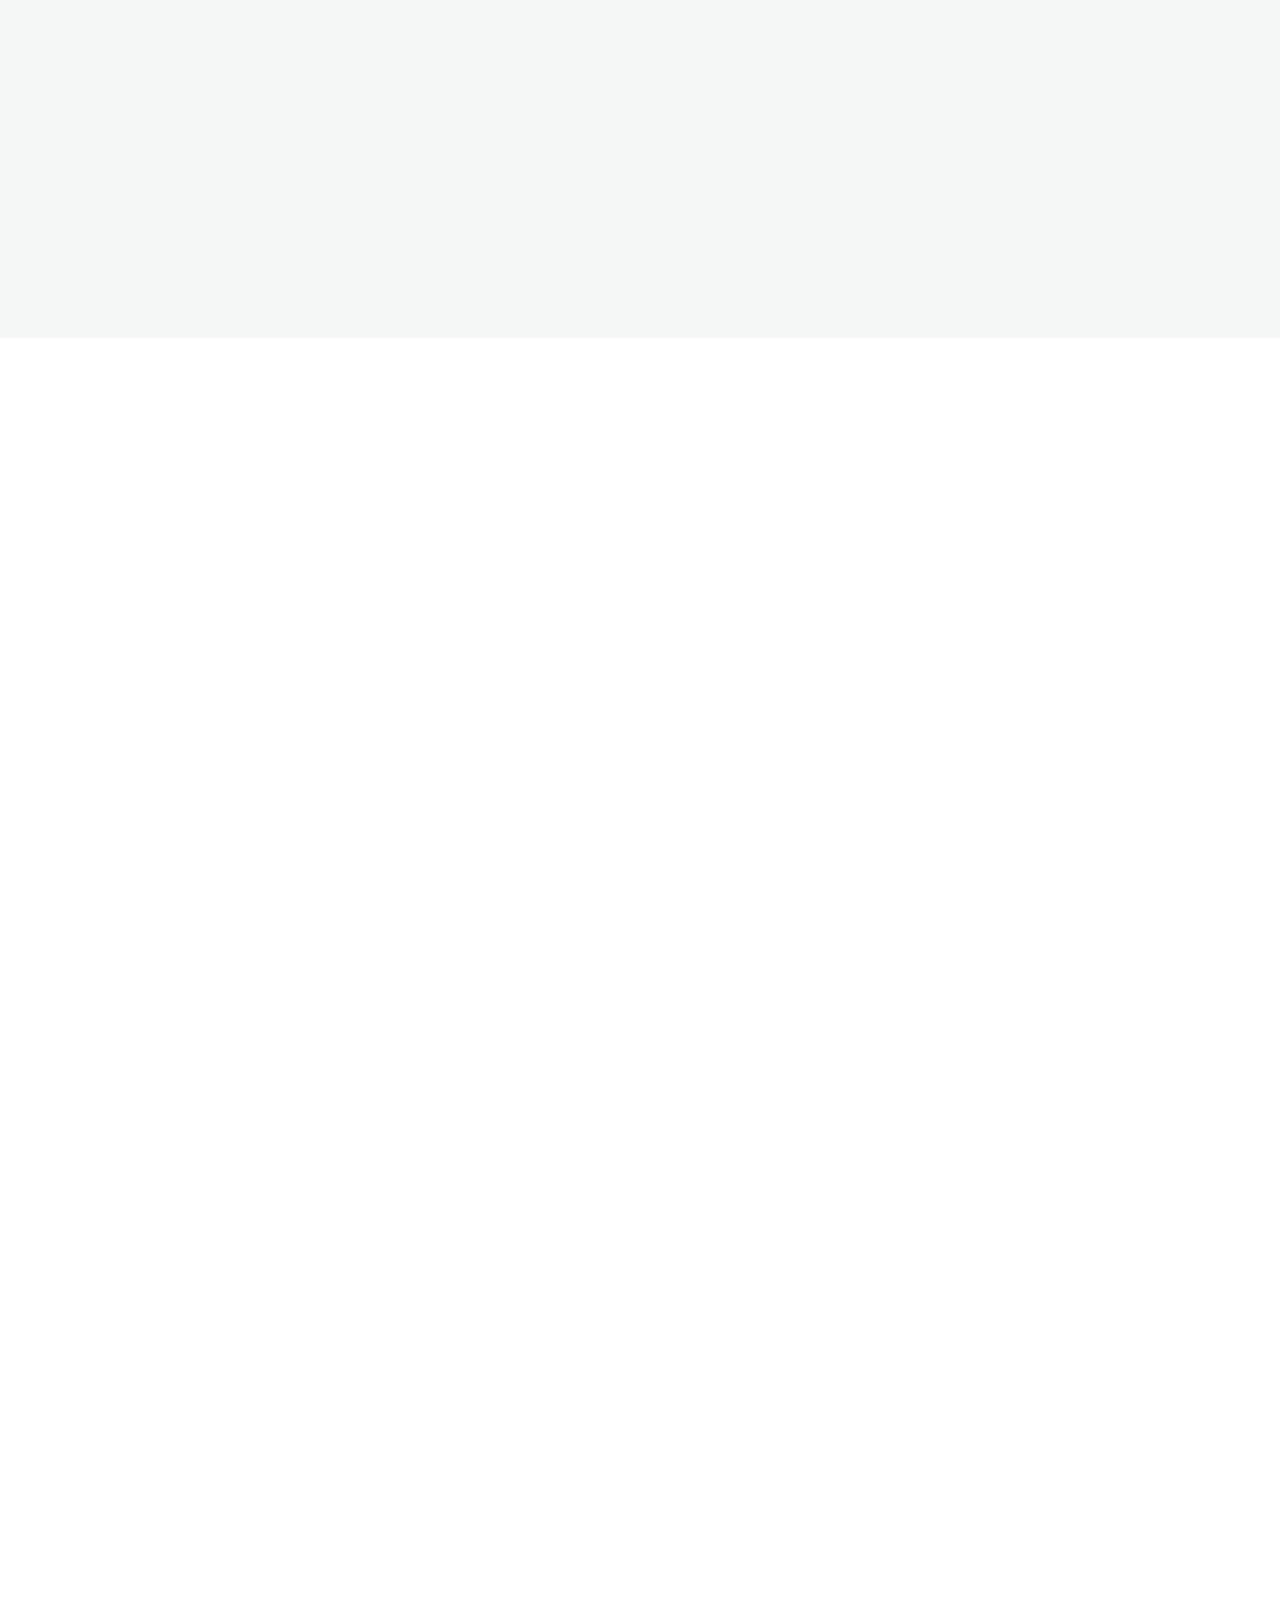
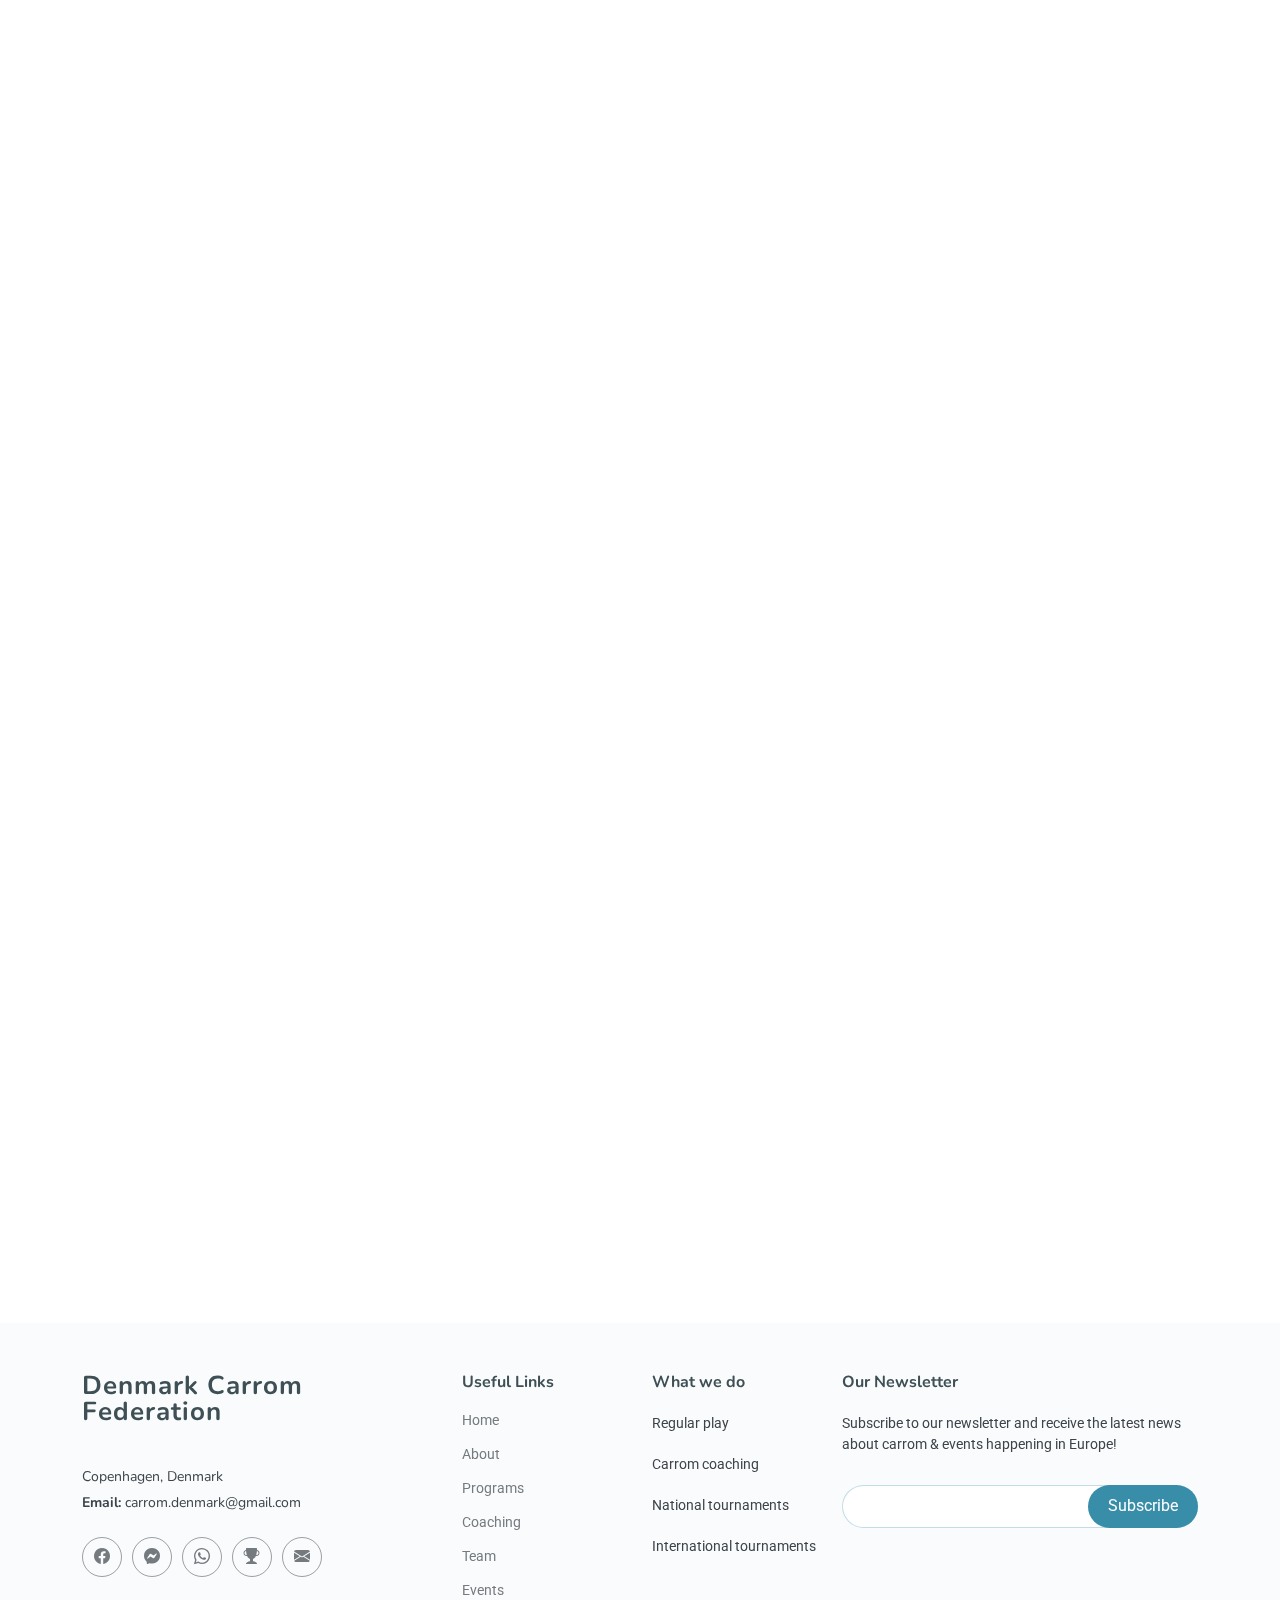
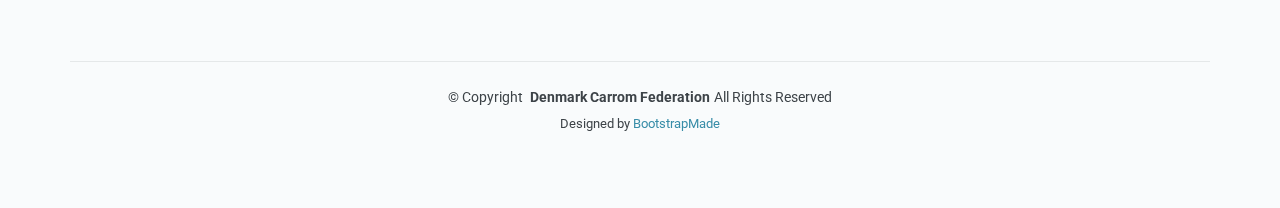
==== commit e5d15bc3: "Added events, uploaded yuva pic and fixed css" ====
--- a/index.html
+++ b/index.html
@@ -55,7 +55,8 @@
     <div class="container-fluid container-xl position-relative d-flex align-items-center">
 
       <a href="index.html" class="logo d-flex align-items-center me-auto">
-        <img src="assets/img/logo.png" alt="">
+        <!-- <img src="assets/img/logo.png" alt=""> -->
+        <img src="assets/img/logo.webp" alt="">
       </a>
 
       <nav id="navmenu" class="navmenu">
@@ -344,7 +345,7 @@
 
           <div class="col-lg-6" data-aos="fade-up" data-aos-delay="200">
             <div class="team-member d-flex align-items-start">
-              <div class="pic"><img loading="lazy" src="assets/img/team/team-3.jpg" class="img-fluid" alt=""></div>
+              <div class="pic"><img loading="lazy" src="assets/img/team/Yuva.jpg" class="img-fluid" alt=""></div>
               <div class="member-info">
                 <h4>Yuvaraj Eswaramoorthy</h4>
                 <span>Vice Chairman</span>
@@ -400,7 +401,8 @@
         <div class="row gy-4 justify-content-between features-item">
 
           <div class="col-lg-6" data-aos="fade-up" data-aos-delay="100">
-            <img src="assets/img/team/team.jpeg" class="img-fluid" alt="">
+            <!-- <img src="assets/img/team/team.jpeg" class="img-fluid" alt=""> -->
+            <img src="assets/img/team.webp" class="img-fluid" alt="">
           </div>
 
           <div class="col-lg-5 d-flex align-items-center" data-aos="fade-up" data-aos-delay="200">
--- a/assets/css/main.css
+++ b/assets/css/main.css
@@ -2431,6 +2431,7 @@
 .team .team-member .pic {
   overflow: hidden;
   width: 150px;
+  height: 150px;
   border-radius: 50%;
   flex-shrink: 0;
 }
@@ -2567,6 +2568,20 @@
   color: #999
 }
 
+.recent-activities th {
+  font-size: 1em;
+  color: var(--heading-color)
+}
+
+.recent-activities tr td {
+  font-size: 1em;
+  color: var(--heading-color)
+}
+
+.recent-activities .subtext {
+  color: var(--heading-color)
+}
+
 .recent-activities .icon {
   width: 35px;
   height: 35px;
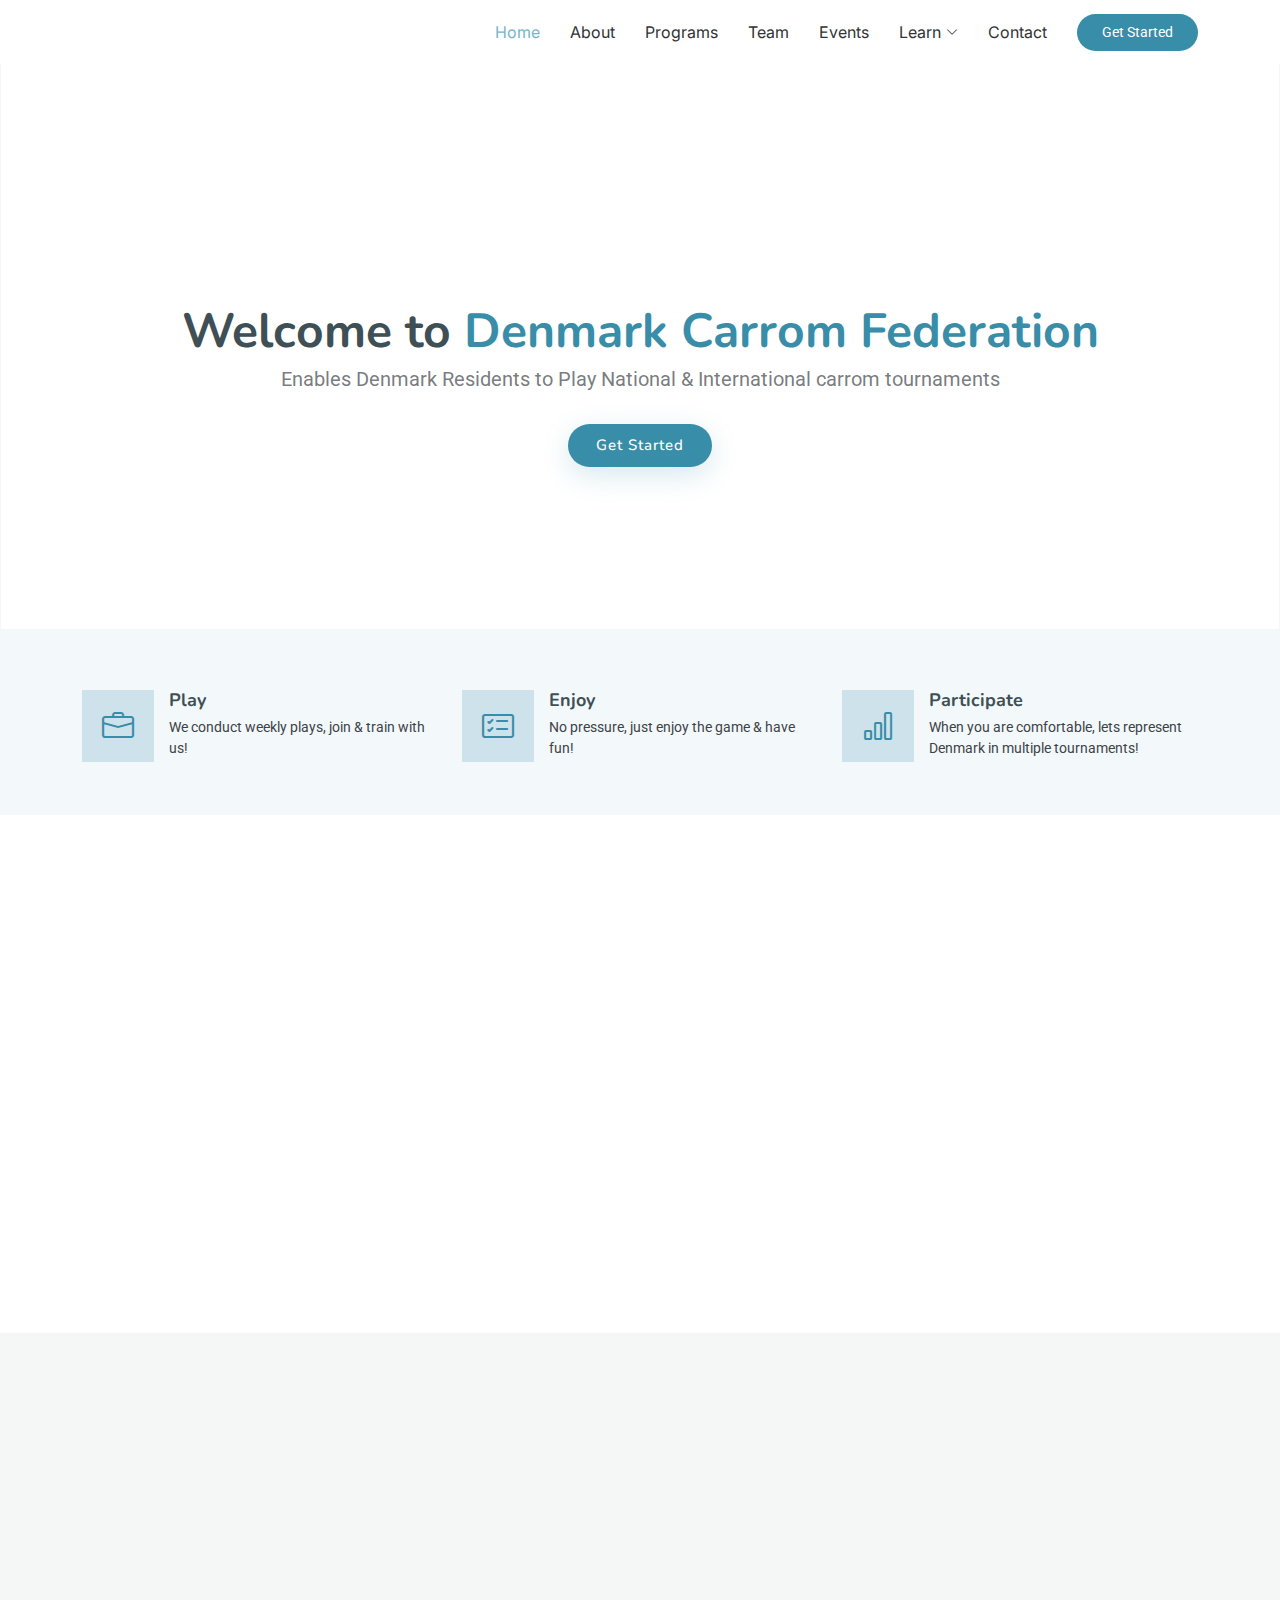
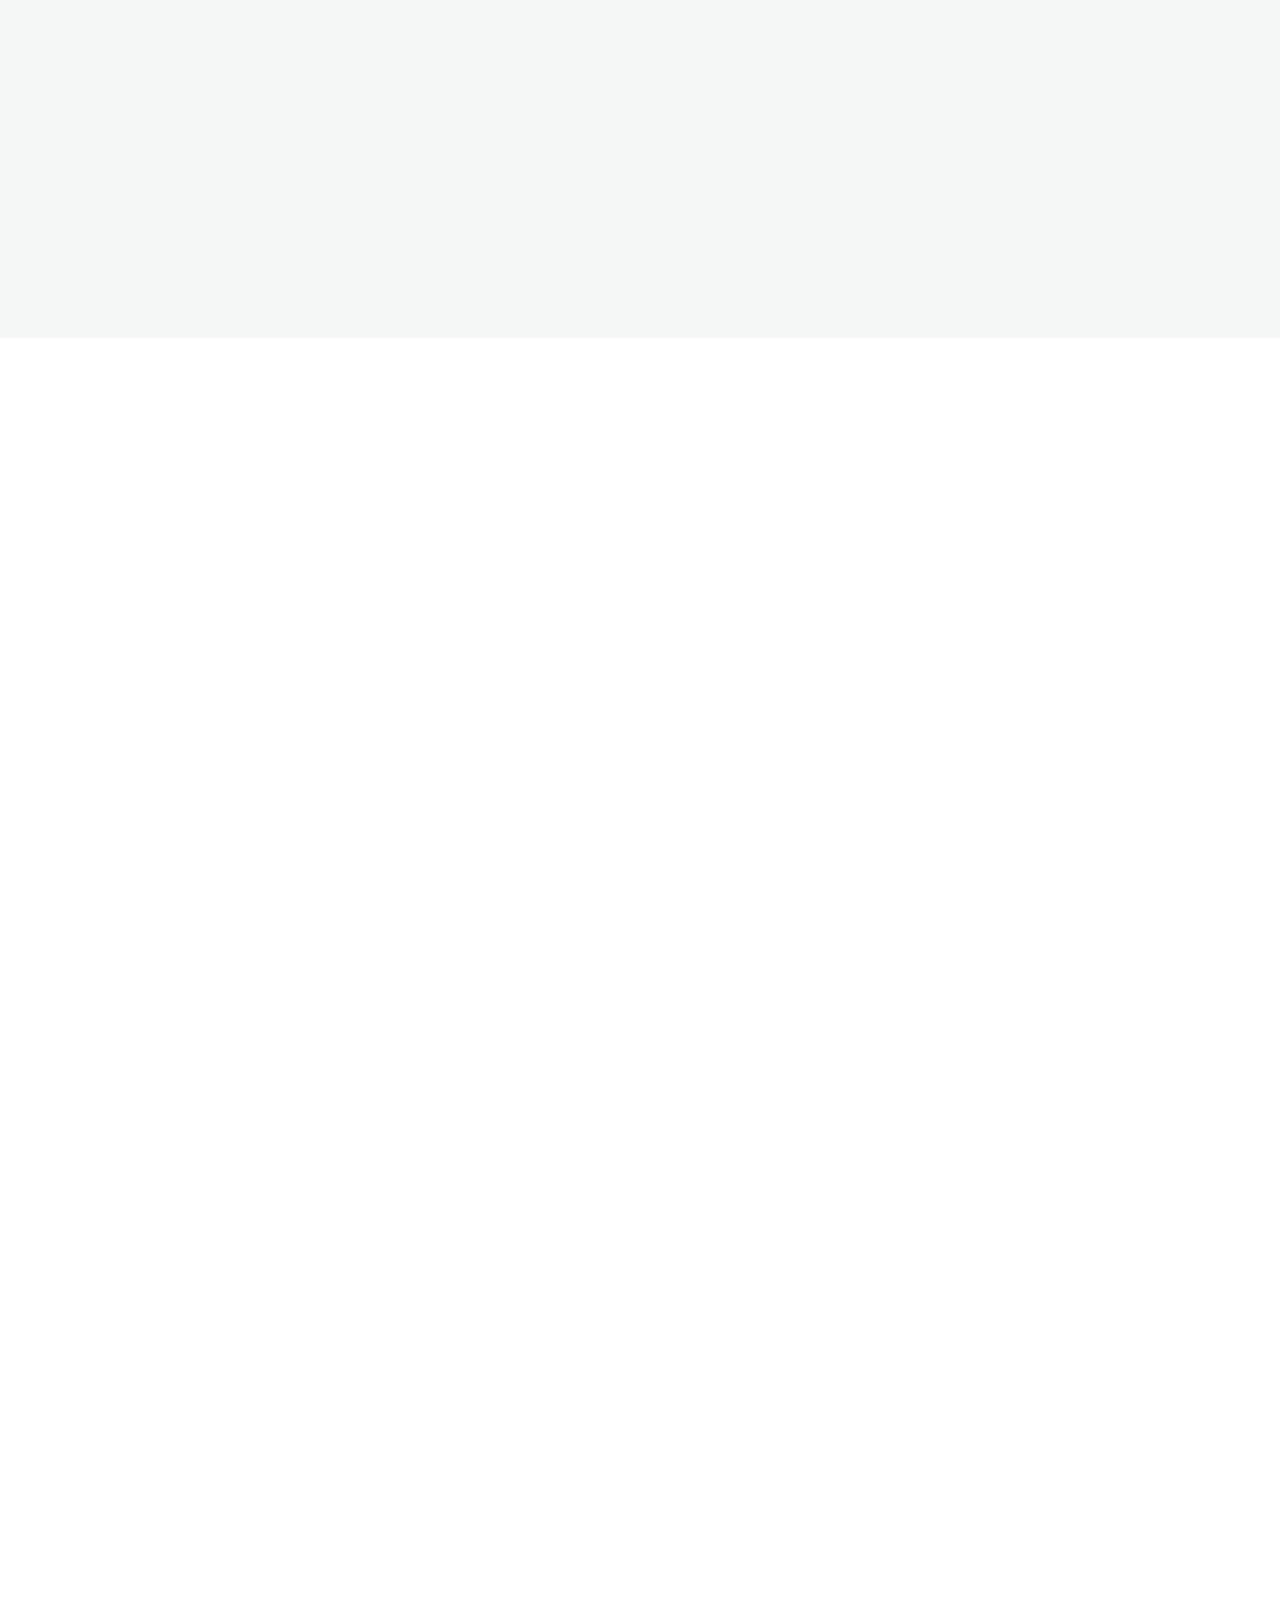
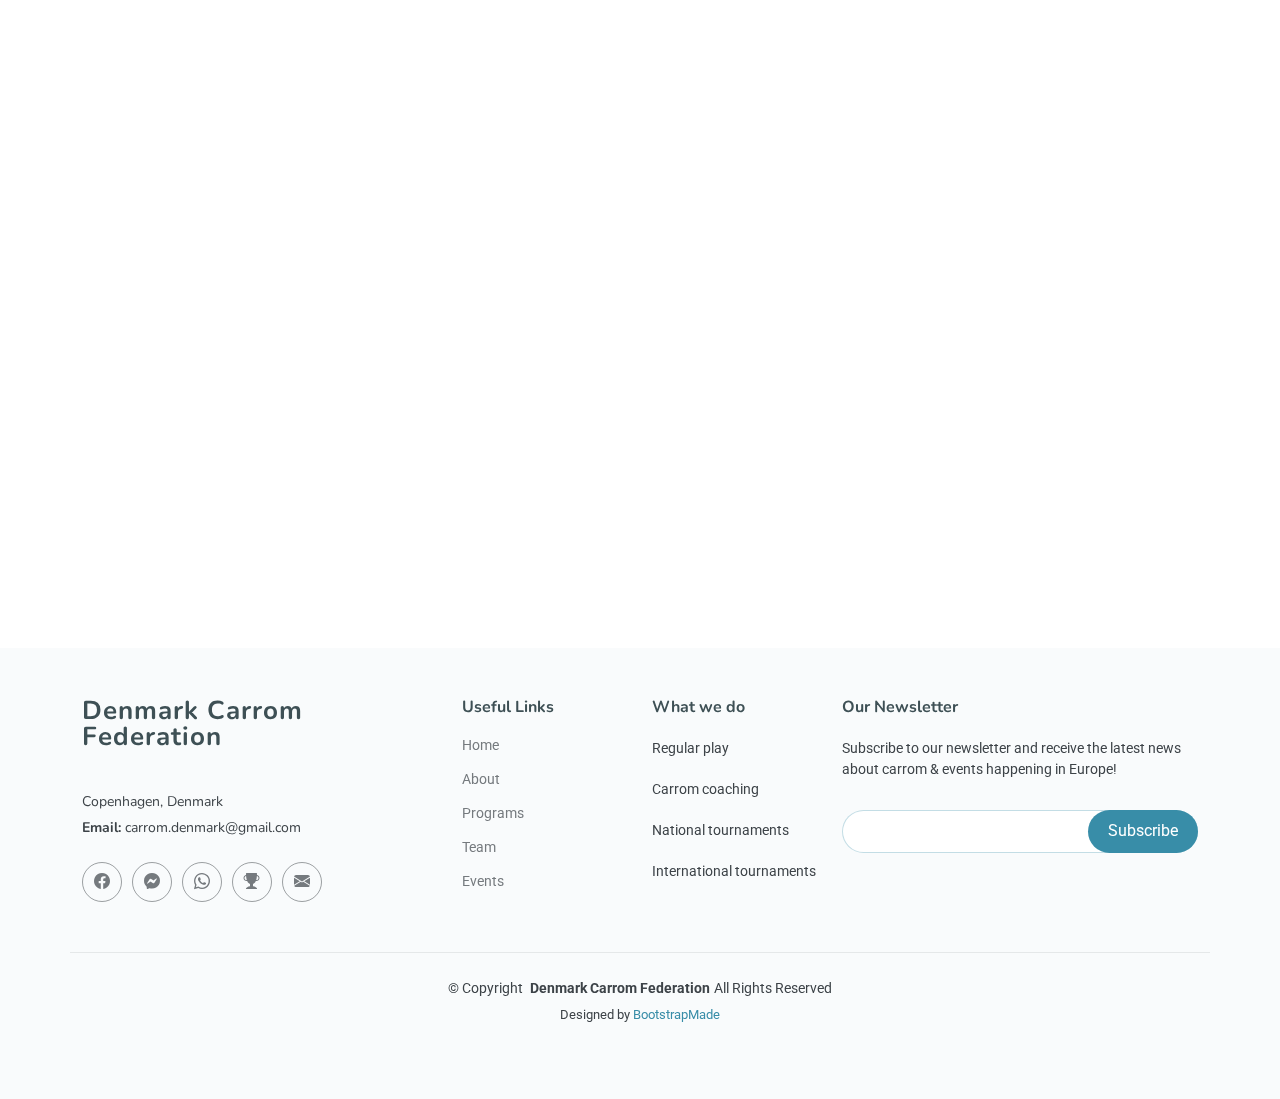
==== commit 5f91170f: "Corrected pic and added social links" ====
--- a/index.html
+++ b/index.html
@@ -4,7 +4,7 @@
 <head>
   <meta charset="utf-8">
   <meta content="width=device-width, initial-scale=1.0" name="viewport">
-  <title>DKCF | Denmark Carrom Federation</title>
+  <title>DKCF | Denmark Carrom Federation | Home</title>
   <meta content="Denmark Carrom Federation, Europe Carrom" name="description">
   <meta content="Carrom, Board games, Denmark, Europe, Indian games, Carrom Federation" name="keywords">
 
@@ -64,7 +64,7 @@
           <li><a href="index.html#hero" class="">Home</a></li>
           <li><a href="index.html#about">About</a></li>
           <li><a href="index.html#services">Programs</a></li>
-          <li><a href="index.html#coaching">Coaching</a></li>
+          <!-- <li><a href="index.html#coaching">Coaching</a></li> -->
           <li><a href="index.html#team">Team</a></li>
           <li><a href="events.html">Events</a></li>
           <!-- <li><a href="gallery.html">Gallery</a></li> -->
@@ -90,8 +90,9 @@
     <!-- Hero Section -->
     <section id="hero" class="hero section">
       <div class="hero-bg">
-        <img src="assets/img/hero-bg-light.webp" alt="" class="d-block d-sm-block d-md-block d-lg-block d-xl-none">
-        <img loading="lazy" src="assets/img/misc/carrom_group.jpeg" alt="" class="d-none d-sm-none d-md-none d-lg-block d-xl-block">
+        <!-- <img src="assets/img/hero-bg-light.webp" alt="" class="d-block d-sm-block d-md-block d-lg-block d-xl-none"> -->
+        <!-- <img loading="lazy" src="assets/img/misc/carrom_group.jpeg" alt="" class="d-none d-sm-none d-md-none d-lg-block d-xl-block"> -->
+        <img loading="lazy" src="assets/img/misc/carrom_group.jpeg" alt="">
       </div>
       <div class="container text-center">
         <div class="d-flex flex-column justify-content-center align-items-center">
@@ -216,7 +217,7 @@
           </div>
 
           <div class="col-xl-3 col-md-6 d-flex" data-aos="fade-up" data-aos-delay="200">
-            <div class="service-item position-relative" onclick="location.href='index.html#coaching';" style="cursor: pointer;">
+            <div class="service-item position-relative" onclick="location.href='events.html';" style="cursor: pointer;">
               <div class="icon"><i class="bi bi-bounding-box-circles icon"></i></div>
               <h4><div class="stretched-link">Coaching</div></h4>
               <p>We are group of experienced carrom players and through our regular play, we share all the knowledge we gained.</p>
@@ -224,7 +225,7 @@
           </div>
 
           <div class="col-xl-3 col-md-6 d-flex" data-aos="fade-up" data-aos-delay="300">
-            <div class="service-item position-relative" onclick="location.href='index.html#coaching';" style="cursor: pointer;">
+            <div class="service-item position-relative" onclick="location.href='events.html';" style="cursor: pointer;">
               <div class="icon"><i class="bi bi-calendar4-week icon"></i></div>
               <h4><div class="stretched-link">Kids Training</div></h4>
               <p>Exclusively we encourage kids to learn, play & enjoy the game.</p>
@@ -246,6 +247,7 @@
     </section>
 
     <!-- Coarching Section -->
+    <!--
     <section id="coaching" class="pricing section">
 
       <div class="container section-title" data-aos="fade-up">
@@ -263,15 +265,10 @@
               <p class="description">Understand what is Carrom and its rules and basic game play to start. Creating confidence and having fun.</p>
               <h4><sup>Kr.</sup>0<span> / 4 classes of 1 hr each</span></h4>
               <a href="index.html#contact" class="cta-btn">Enroll</a>
-              <!-- <p class="text-center small">No credit card required</p> -->
               <ul>
                 <li><i class="bi bi-check"></i> <span>What is carrom?</span></li>
                 <li><i class="bi bi-check"></i> <span>Carrom rules</span></li>
                 <li><i class="bi bi-check"></i> <span>Basic carrom strokes</span></li>
-                <!-- <li class="na"><i class="bi bi-x"></i> <span>Pharetra massa massa ultricies</span></li>
-                <li class="na"><i class="bi bi-x"></i> <span>Massa ultricies mi quis hendrerit</span></li>
-                <li class="na"><i class="bi bi-x"></i> <span>Voluptate id voluptas qui sed aperiam rerum</span></li>
-                <li class="na"><i class="bi bi-x"></i> <span>Iure nihil dolores recusandae odit voluptatibus</span></li> -->
               </ul>
             </div>
           </div>
@@ -283,12 +280,10 @@
               <p class="description">Carrom physics, geometry and sitting positions. Understanding game plays for regional & national tournaments.</p>
               <h4><sup>Kr.</sup>0<span> / 4 classes of 1 hr each</span></h4>
               <a href="index.html#contact" class="cta-btn">Enroll</a>
-              <!-- <p class="text-center small">No credit card required</p> -->
               <ul>
                 <li><i class="bi bi-check"></i> <span>Physics & geometry</span></li>
                 <li><i class="bi bi-check"></i> <span>Sitting positions</span></li>
                 <li><i class="bi bi-check"></i> <span>Intermediate strokes</span></li>
-                <!-- <li class="na"><i class="bi bi-x"></i> <span>Iure nihil dolores recusandae odit voluptatibus</span></li> -->
               </ul>
             </div>
           </div>
@@ -299,7 +294,6 @@
               <p class="description">Advance carrom strokes, defence and complex positions solving. Step for Carrom EuroCup & WorldCup tournaments.</p>
               <h4><sup>Kr.</sup>0<span> / 4 classes of 1 hr each</span></h4>
               <a href="index.html#contact" class="cta-btn">Enroll</a>
-              <!-- <p class="text-center small">No credit card required</p> -->
               <ul>
                 <li><i class="bi bi-check"></i> <span>Advance carrom strokes</span></li>
                 <li><i class="bi bi-check"></i> <span>Defence strokes</span></li>
@@ -313,6 +307,7 @@
       </div>
 
     </section>
+    -->
     <!-- Coaching Section end -->
 
     <!-- Team Section -->
@@ -328,61 +323,92 @@
 
         <div class="row gy-4">
 
-          <div class="col-lg-6" data-aos="fade-up" data-aos-delay="100">
+          <div class="col-lg-4" data-aos="fade-up" data-aos-delay="100">
             <div class="team-member d-flex align-items-start">
               <div class="pic"><img loading="lazy" src="assets/img/team/Swapnil.jpeg" class="img-fluid" alt=""></div>
               <div class="member-info">
                 <h4>Swapnil Deshpande</h4>
-                <span>Chairman</span>
-                <p>International Carrom Champion</p>
+                <span>President</span>
+                <p>International Carrom Player</p>
                 <div class="social">
                   <a href="https://www.facebook.com/swapnil.deshpande.2111/"><i class="bi bi-facebook"></i></a>
-                  <a href="https://www.linkedin.com/in/swapnil-deshpande/"> <i class="bi bi-linkedin"></i> </a>
-                </div>
-              </div>
-            </div>
-          </div>
-
-          <div class="col-lg-6" data-aos="fade-up" data-aos-delay="200">
+                  <a href="https://www.linkedin.com/in/swapnil-deshpande/"> <i class="bi bi-linkedin"></i></a>
+                  <a href="https://sol5.metapensiero.it/lit/player/8756016e2ade11e9ac012e92809967e5"> <i class="bi bi-trophy-fill"></i></a>
+                </div>
+              </div>
+            </div>
+          </div>
+
+          <div class="col-lg-4" data-aos="fade-up" data-aos-delay="200">
             <div class="team-member d-flex align-items-start">
               <div class="pic"><img loading="lazy" src="assets/img/team/Yuva.jpg" class="img-fluid" alt=""></div>
               <div class="member-info">
                 <h4>Yuvaraj Eswaramoorthy</h4>
-                <span>Vice Chairman</span>
-                <p>National Carrom Champion</p>
+                <span>Vice President</span>
+                <p>International Carrom Player</p>
                 <div class="social">
                   <a href="https://www.facebook.com/yuvaraj.eswaramoorthy"><i class="bi bi-facebook"></i></a>
-                  <a href=""> <i class="bi bi-linkedin"></i> </a>
-                </div>
-              </div>
-            </div>
-          </div>
-
-          <div class="col-lg-6" data-aos="fade-up" data-aos-delay="300">
+                  <a href="https://sol5.metapensiero.it/lit/player/23949e51dace11ee883c6162688db8a6"> <i class="bi bi-trophy-fill"></i></a>
+                </div>
+              </div>
+            </div>
+          </div>
+
+          <div class="col-lg-4" data-aos="fade-up" data-aos-delay="300">
             <div class="team-member d-flex align-items-start">
-              <div class="pic"><img loading="lazy" src="assets/img/team/team-1.jpg" class="img-fluid" alt=""></div>
+              <div class="pic"><img loading="lazy" src="assets/img/team/Antonio.jpg" class="img-fluid" alt=""></div>
               <div class="member-info">
                 <h4>Antonio Sylvester</h4>
-                <span>Auditor</span>
-                <p>International Carrom Champion</p>
+                <span>Secretary</span>
+                <p>International Carrom Player</p>
                 <div class="social">
                   <a href="https://www.facebook.com/antonio.sylvester.14"><i class="bi bi-facebook"></i></a>
-                  <a href=""> <i class="bi bi-linkedin"></i> </a>
-                </div>
-              </div>
-            </div>
-          </div>
-
-          <div class="col-lg-6" data-aos="fade-up" data-aos-delay="400">
+                  <a href="https://sol5.metapensiero.it/lit/player/4fa371d6b48911e9ac012e92809967e5"> <i class="bi bi-trophy-fill"></i></a>
+                </div>
+              </div>
+            </div>
+          </div>
+
+          <div class="col-lg-4" data-aos="fade-up" data-aos-delay="400">
             <div class="team-member d-flex align-items-start">
               <div class="pic"><img loading="lazy" src="assets/img/team/manas.jpg" class="img-fluid" alt=""></div>
               <div class="member-info">
                 <h4>Manas Dalvi</h4>
                 <span>Treasurer</span>
-                <p>National Carrom Champion</p>
+                <p>Regional Carrom Player</p>
                 <div class="social">
                   <a href="https://www.facebook.com/manas.dalvi3"><i class="bi bi-facebook"></i></a>
-                  <a href=""> <i class="bi bi-linkedin"></i> </a>
+                  <a href="https://sol5.metapensiero.it/lit/player/467a6fbcdacf11eea0b76162688db8a6"> <i class="bi bi-trophy-fill"></i></a>
+                </div>
+              </div>
+            </div>
+          </div>
+
+          <div class="col-lg-4" data-aos="fade-up" data-aos-delay="500">
+            <div class="team-member d-flex align-items-start">
+              <div class="pic"><img loading="lazy" src="assets/img/team/Sampath.jpg" class="img-fluid" alt=""></div>
+              <div class="member-info">
+                <h4>Sampath Swammy</h4>
+                <span>Team Coach</span>
+                <p>National Carrom Player</p>
+                <div class="social">
+                  <a href="https://www.facebook.com/sampath.swamy"><i class="bi bi-facebook"></i></a>
+                  <a href="https://sol5.metapensiero.it/lit/player/04076c69dc7c11eeada56162688db8a6"> <i class="bi bi-trophy-fill"></i></a>
+                </div>
+              </div>
+            </div>
+          </div>
+
+          <div class="col-lg-4" data-aos="fade-up" data-aos-delay="600">
+            <div class="team-member d-flex align-items-start">
+              <div class="pic"><img loading="lazy" src="assets/img/team/Suraj.jpg" class="img-fluid" alt=""></div>
+              <div class="member-info">
+                <h4>Suraj Paluri</h4>
+                <span>Marketing Head</span>
+                <p>Regional Carrom Player</p>
+                <div class="social">
+                  <a href="https://www.facebook.com/suraj.paluri"><i class="bi bi-facebook"></i></a>
+                  <a href="https://sol5.metapensiero.it/lit/player/833aa970dc7b11ee91d76162688db8a6"> <i class="bi bi-trophy-fill"></i></a>
                 </div>
               </div>
             </div>
@@ -451,7 +477,7 @@
               <div class="info-item d-flex">
                 <i class="bi bi-facebook flex-shrink-0"></i>
                 <div>
-                  <h4><a href="https://facebook.com/DKCarromAssociation">Follow our Facebook page</a></h4>
+                  <h4><a href="https://facebook.com/DKCarromFederation">Follow our Facebook page</a></h4>
                 </div>
               </div>
 
@@ -531,7 +557,7 @@
             <p><strong>Email:</strong> <span>carrom.denmark@gmail.com</span></p>
           </div>
           <div class="social-links d-flex mt-4">
-            <a href="https://facebook.com/DKCarromAssociation">
+            <a href="https://facebook.com/DKCarromFederation">
               <i class="bi bi-facebook"></i>
             </a>
             <a href="https://m.me/DKCarromAssociation">
@@ -555,7 +581,7 @@
             <li><a href="index.html#hero" class="">Home</a></li>
             <li><a href="index.html#about">About</a></li>
             <li><a href="index.html#services">Programs</a></li>
-            <li><a href="index.html#coaching">Coaching</a></li>
+            <!-- <li><a href="index.html#coaching">Coaching</a></li> -->
             <li><a href="index.html#team">Team</a></li>
             <li><a href="events.html">Events</a></li>
           </ul>
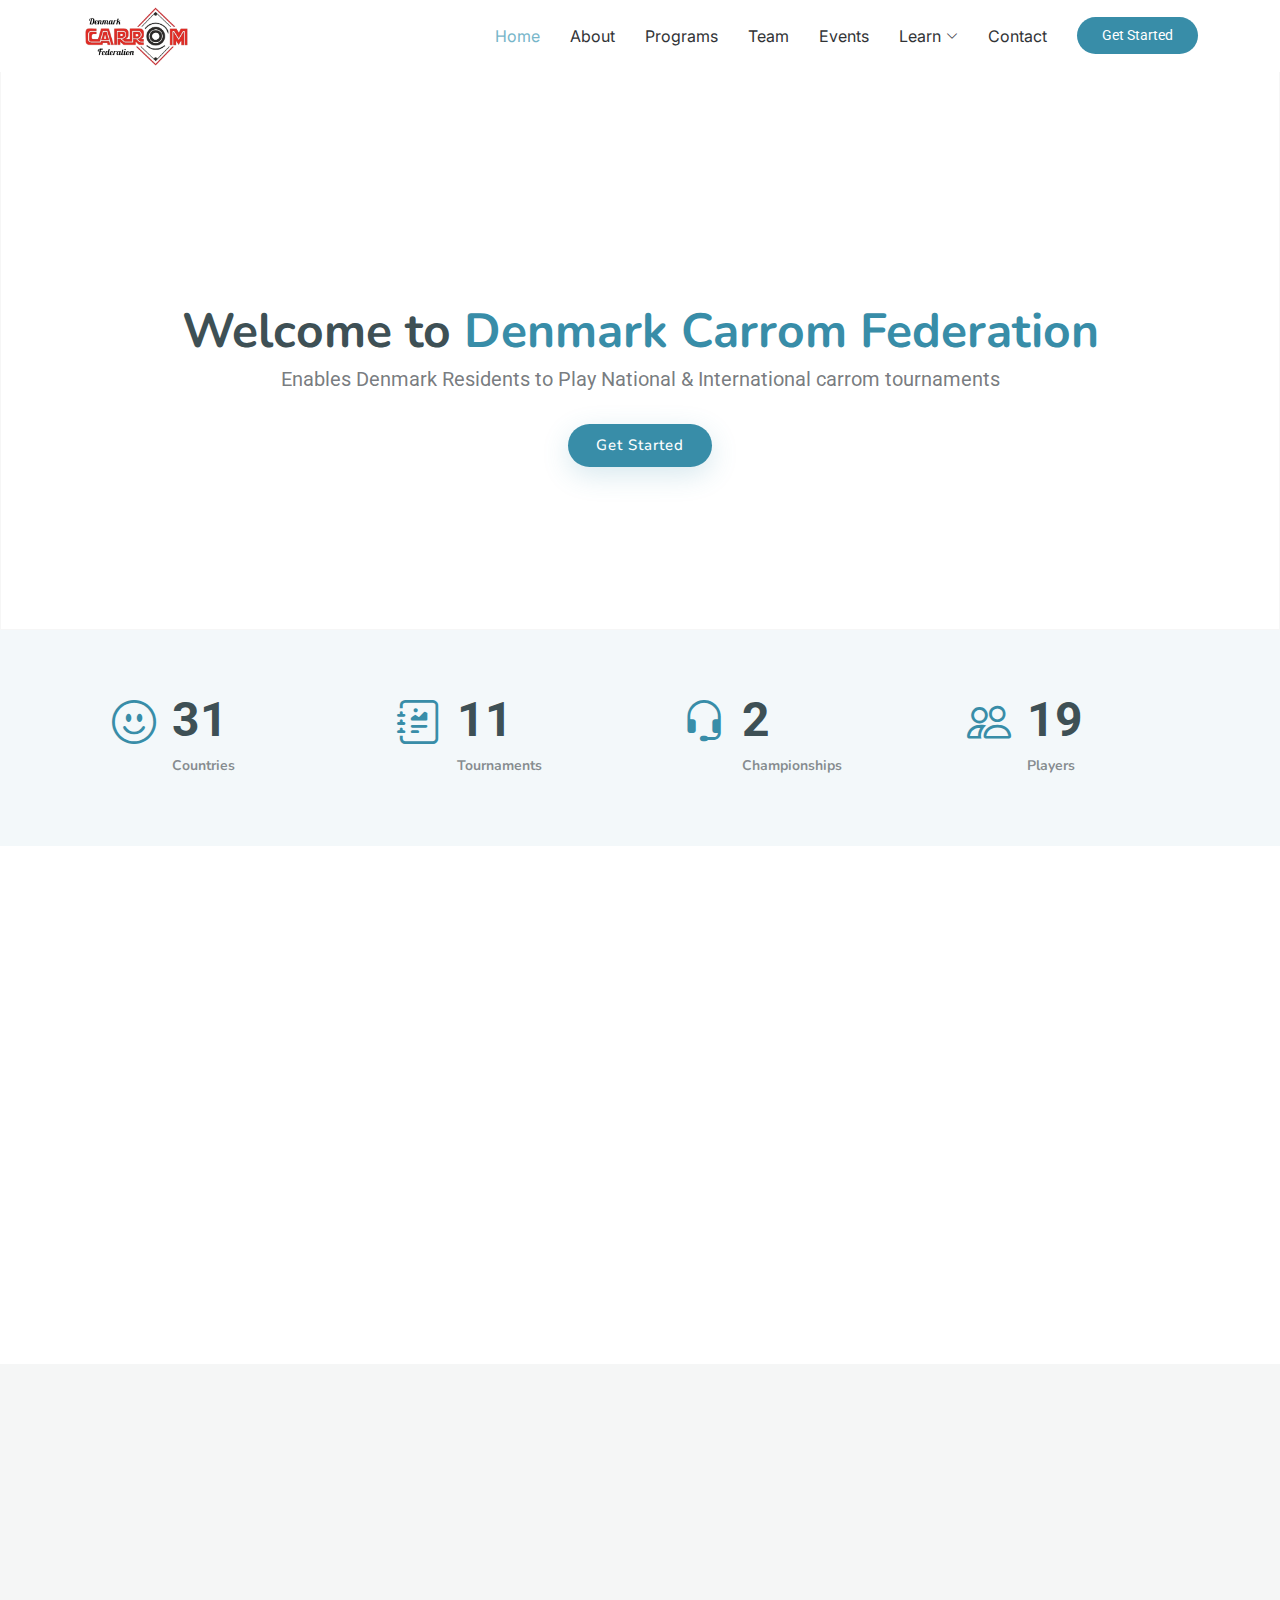
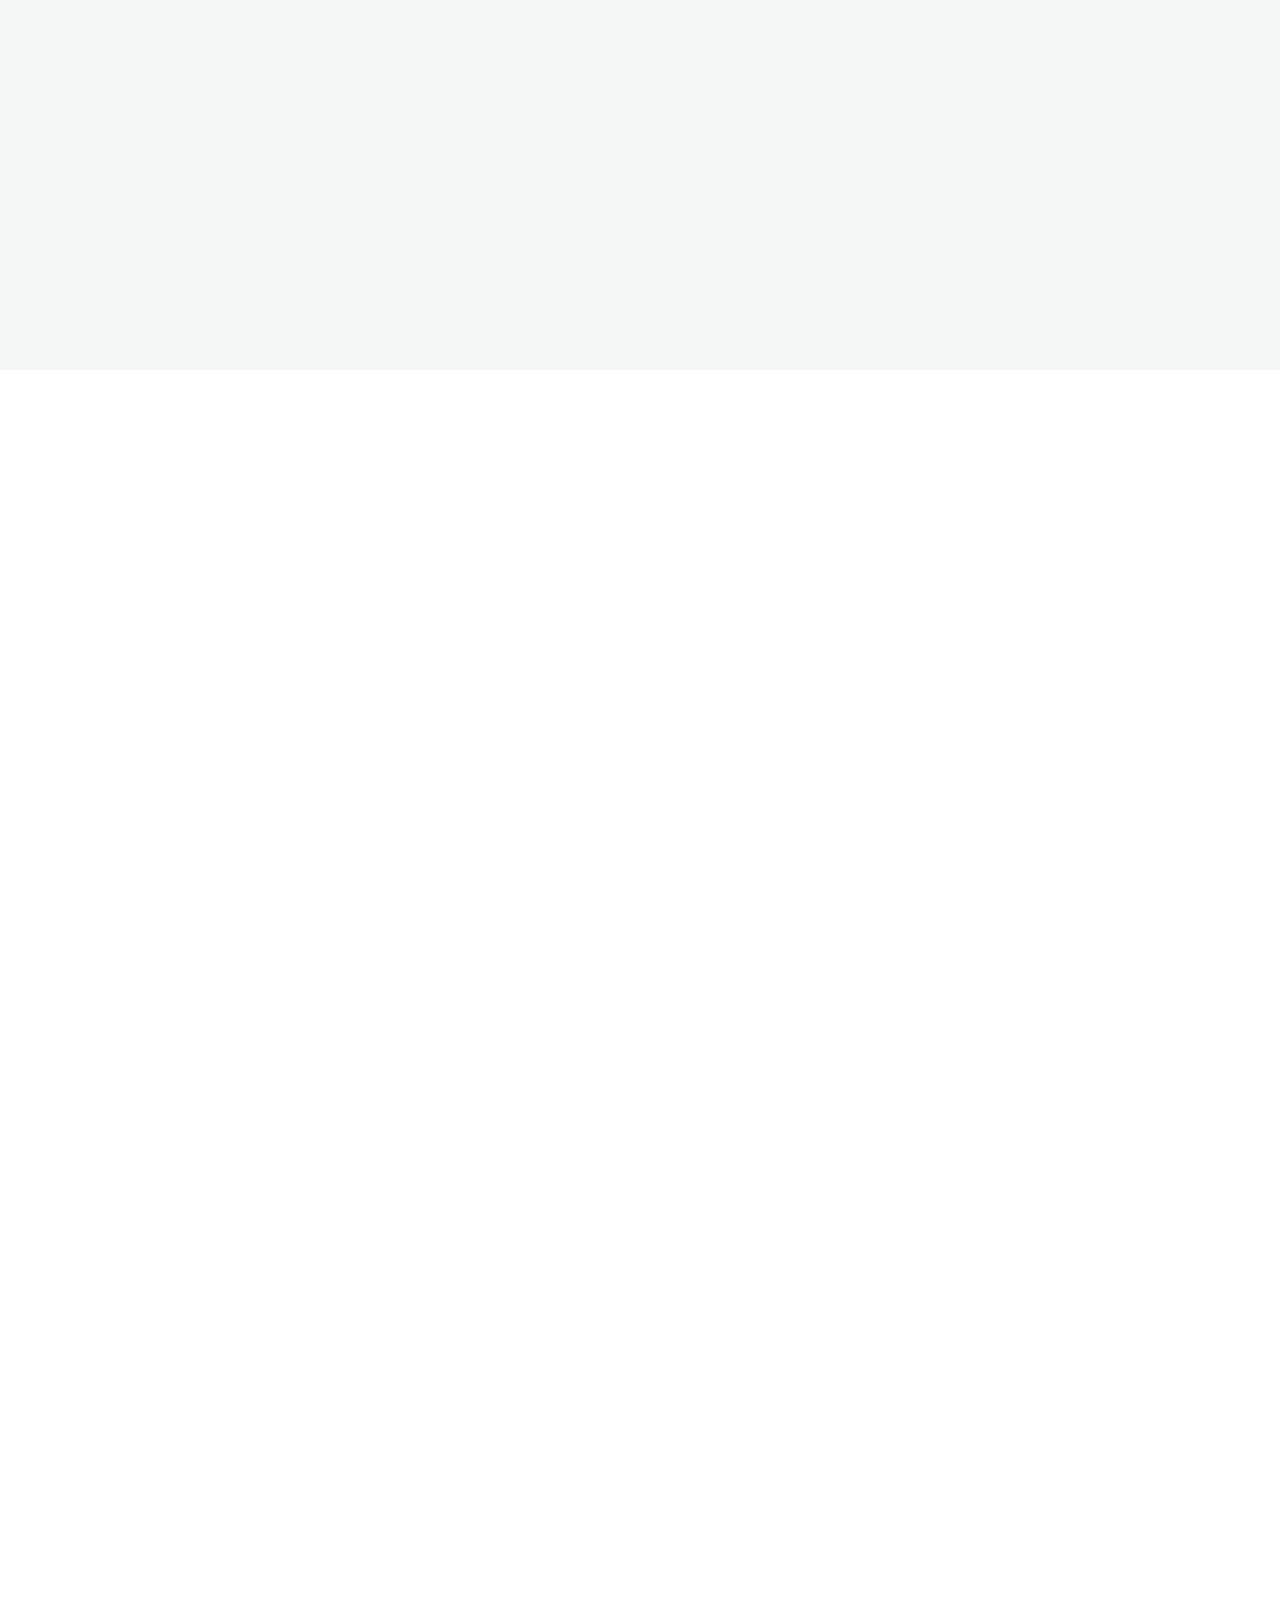
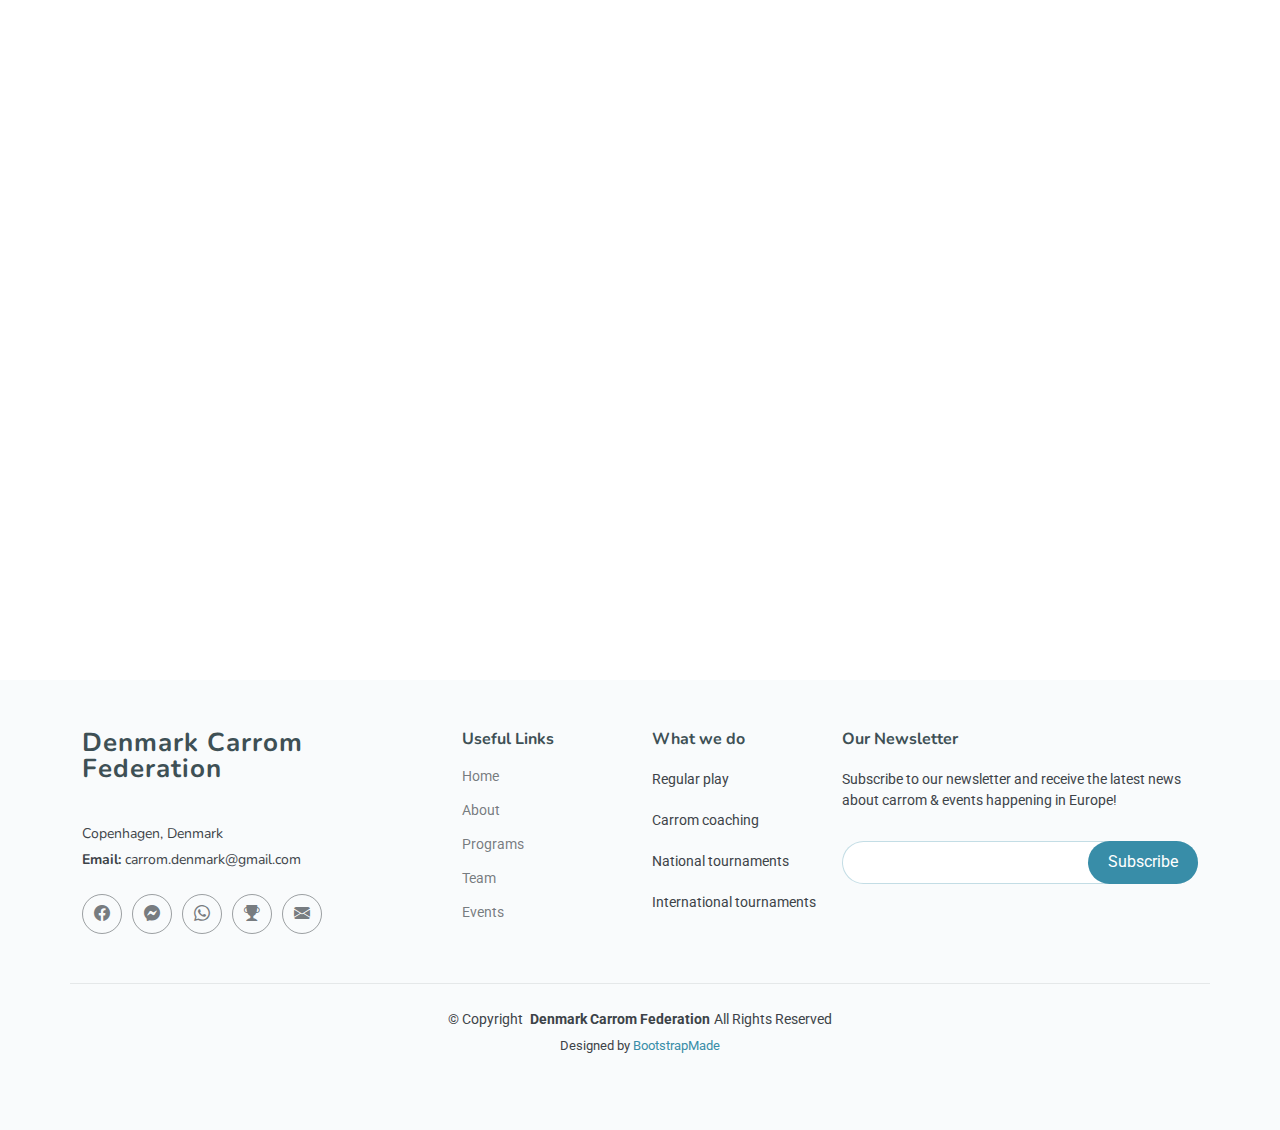
==== commit f30391d4: "Added stats section and updated logo" ====
--- a/index.html
+++ b/index.html
@@ -55,7 +55,7 @@
     <div class="container-fluid container-xl position-relative d-flex align-items-center">
 
       <a href="index.html" class="logo d-flex align-items-center me-auto">
-        <!-- <img src="assets/img/logo.png" alt=""> -->
+        <!-- <img src="assets/img/logo.jpg" alt=""> -->
         <img src="assets/img/logo.webp" alt="">
       </a>
 
@@ -108,12 +108,57 @@
 
     </section><!-- /Hero Section -->
 
+    <!-- Stats Section -->
+    <section id="stats" class="stats section light-background">
+
+      <div class="container" data-aos="fade-up" data-aos-delay="100">
+
+        <div class="row gy-4">
+
+          <div class="col-lg-3 col-md-6">
+            <div class="stats-item">
+              <i class="bi bi-emoji-smile"></i>
+              <span data-purecounter-start="0" data-purecounter-end="41" data-purecounter-duration="1" class="purecounter"></span>
+              <p><strong>Countries</strong></p>
+            </div>
+          </div><!-- End Stats Item -->
+
+          <div class="col-lg-3 col-md-6">
+            <div class="stats-item">
+              <i class="bi bi-journal-richtext"></i>
+              <span data-purecounter-start="0" data-purecounter-end="15" data-purecounter-duration="1" class="purecounter"></span>
+              <p><strong>Tournaments</strong></p>
+            </div>
+          </div><!-- End Stats Item -->
+
+          <div class="col-lg-3 col-md-6">
+            <div class="stats-item">
+              <i class="bi bi-headset"></i>
+              <span data-purecounter-start="0" data-purecounter-end="3" data-purecounter-duration="1" class="purecounter"></span>
+              <p><strong>Championships</strong></p>
+            </div>
+          </div><!-- End Stats Item -->
+
+          <div class="col-lg-3 col-md-6">
+            <div class="stats-item">
+              <i class="bi bi-people"></i>
+              <span data-purecounter-start="0" data-purecounter-end="25" data-purecounter-duration="1" class="purecounter"></span>
+              <p><strong>Players</strong></p>
+            </div>
+          </div><!-- End Stats Item -->
+
+        </div>
+
+      </div>
+
+    </section><!-- /Stats Section -->
+
     <!-- Featured Services Section -->
-    <section id="featured-services" class="featured-services section">
+    <!-- <section id="featured-services" class="featured-services section">
 
       <div class="container">
 
-        <div class="row gy-4">
+        <div class="row">
 
           <div class="col-xl-4 col-lg-6" data-aos="fade-up" data-aos-delay="100">
             <div class="service-item d-flex">
@@ -148,8 +193,8 @@
         </div>
 
       </div>
-
-    </section><!-- /Featured Services Section -->
+    </section> -->
+    <!-- /Featured Services Section -->
 
     <!-- About Section -->
     <section id="about" class="about section">
@@ -484,7 +529,7 @@
               <div class="info-item d-flex">
                 <i class="bi bi-messenger flex-shrink-0"></i>
                 <div>
-                  <h4><a href="https://m.me/DKCarromAssociation">Chat with us</a></h4>
+                  <h4><a href="https://m.me/DKCarromFederation">Chat with us</a></h4>
                 </div>
               </div>
 
@@ -560,7 +605,7 @@
             <a href="https://facebook.com/DKCarromFederation">
               <i class="bi bi-facebook"></i>
             </a>
-            <a href="https://m.me/DKCarromAssociation">
+            <a href="https://m.me/DKCarromFederation">
               <i class="bi bi-messenger"></i>
             </a>
             <a href="https://chat.whatsapp.com/D2tRiCFvaOX0CAkCWmkSAS">
@@ -634,6 +679,7 @@
   <script src="assets/vendor/bootstrap/js/bootstrap.bundle.min.js"></script>
   <!-- <script src="assets/vendor/php-email-form/validate.js"></script> -->
   <script src="assets/vendor/aos/aos.js"></script>
+  <script src="assets/vendor/purecounter/purecounter_vanilla.js"></script>
   <script src="assets/vendor/glightbox/js/glightbox.min.js"></script>
   <script src="assets/vendor/swiper/swiper-bundle.min.js"></script>
   <script src="assets/vendor/waypoints/noframework.waypoints.js"></script>
@@ -662,6 +708,7 @@
     <!-- Subscription popup from mailchimp -->
     <script type="text/javascript" src="//s3.amazonaws.com/downloads.mailchimp.com/js/mc-validate.js"></script>
     <script type="text/javascript">(function($) {window.fnames = new Array(); window.ftypes = new Array();fnames[0]='EMAIL';ftypes[0]='email';fnames[6]='SUBJECT';ftypes[6]='text';fnames[7]='MESSAGE';ftypes[7]='text';fnames[8]='NAME';ftypes[8]='text';fnames[1]='FNAME';ftypes[1]='text';fnames[2]='LNAME';ftypes[2]='text';fnames[3]='ADDRESS';ftypes[3]='address';fnames[4]='PHONE';ftypes[4]='phone';fnames[5]='BIRTHDAY';ftypes[5]='birthday';}(jQuery));var $mcj = jQuery.noConflict(true);</script>
+
 </body>
 
 </html>
--- a/assets/css/main.css
+++ b/assets/css/main.css
@@ -103,9 +103,9 @@
 }
 
 @media (max-width: 480px) {
-  .header .logo img {
+  /* .header .logo img {
     max-height: 24px;
-  }
+  } */
 
   .header .logo h1 {
     font-size: 24px;
@@ -963,6 +963,44 @@
 }
 
 /*--------------------------------------------------------------
+# Stats Section
+--------------------------------------------------------------*/
+.stats {
+  --background-color: rgba(var(--accent-color-rgb), .06);
+  padding: 40px 0;
+}
+
+.stats .stats-item {
+  padding: 30px;
+  width: 100%;
+}
+
+.stats .stats-item i {
+  color: var(--accent-color);
+  display: block;
+  font-size: 44px;
+  float: left;
+  line-height: 0;
+}
+
+.stats .stats-item .purecounter {
+  color: var(--heading-color);
+  font-size: 48px;
+  line-height: 40px;
+  display: block;
+  font-weight: 700;
+  margin-left: 60px;
+}
+
+.stats .stats-item p {
+  color: color-mix(in srgb, var(--default-color), transparent 40%);
+  padding: 15px 0 0 0;
+  margin: 0 0 0 60px;
+  font-family: var(--heading-font);
+  font-size: 14px;
+}
+
+/*--------------------------------------------------------------
 # Services Section
 --------------------------------------------------------------*/
 .services {
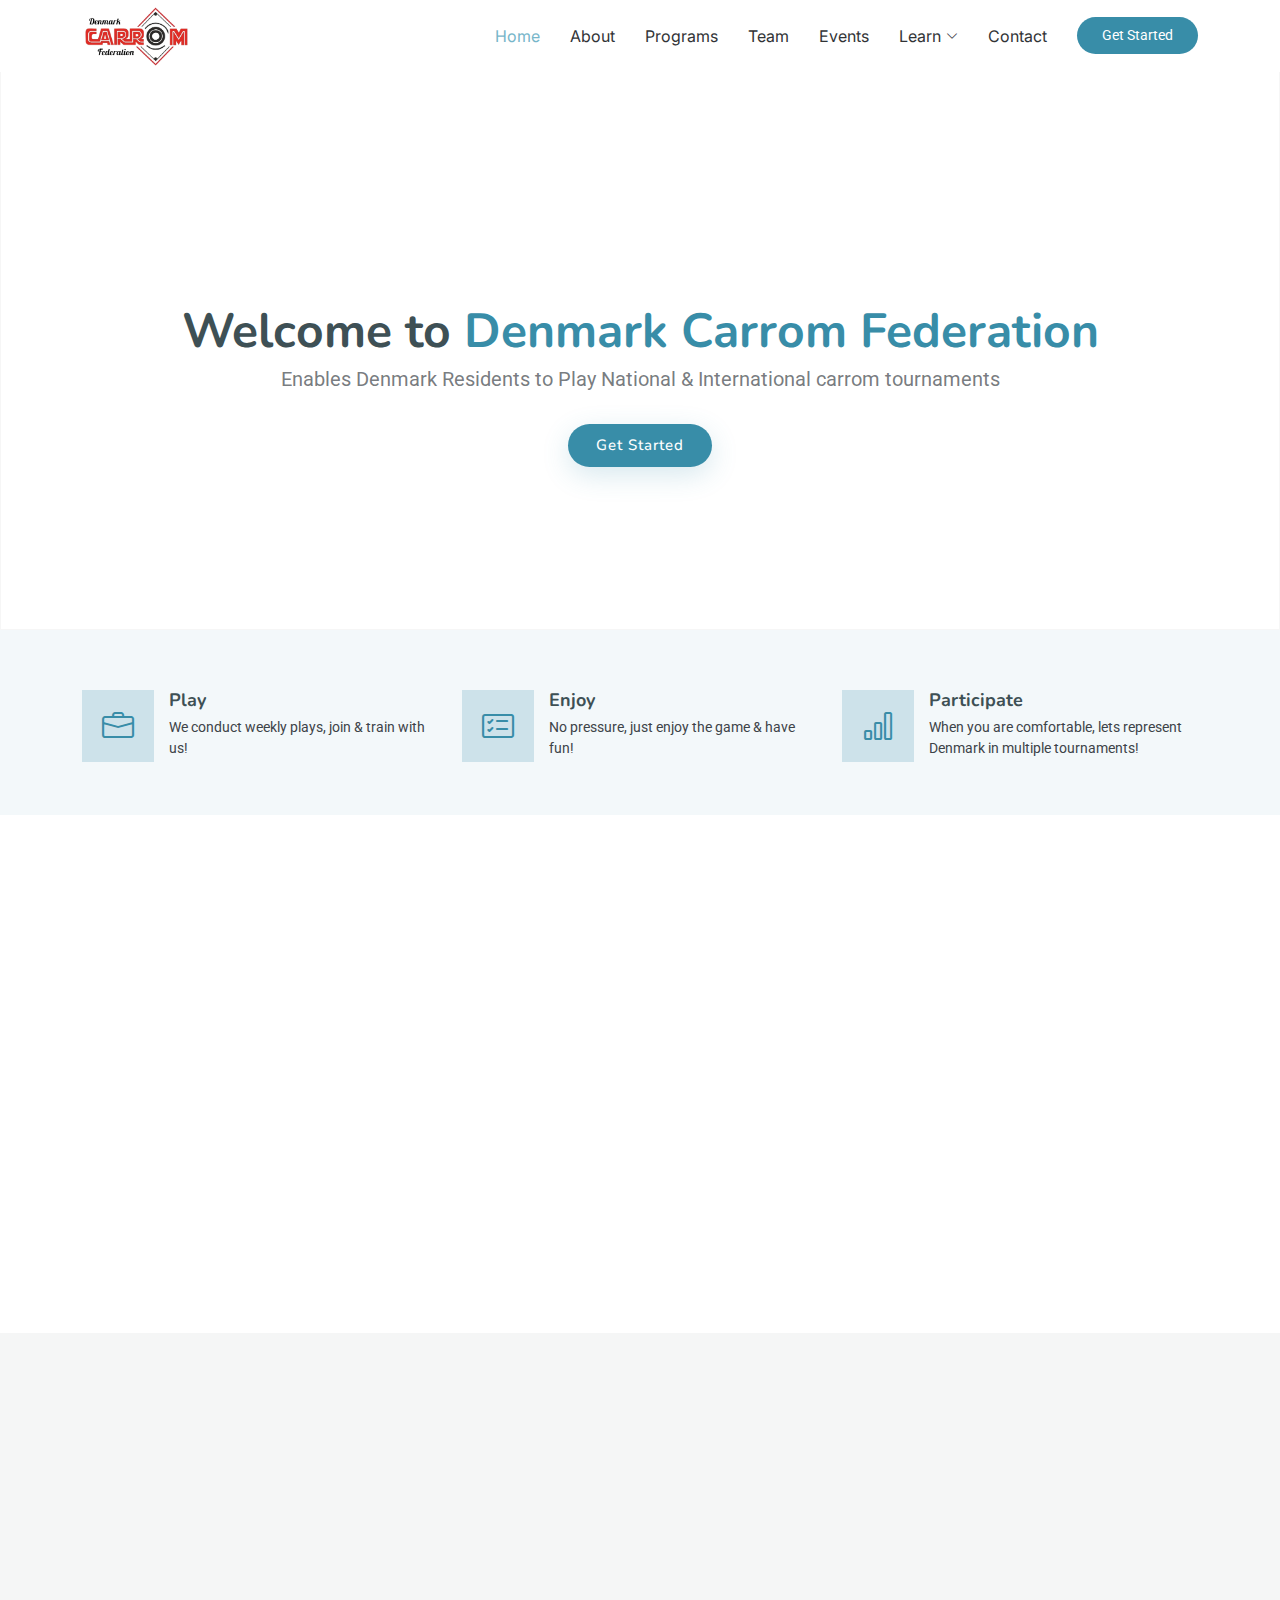
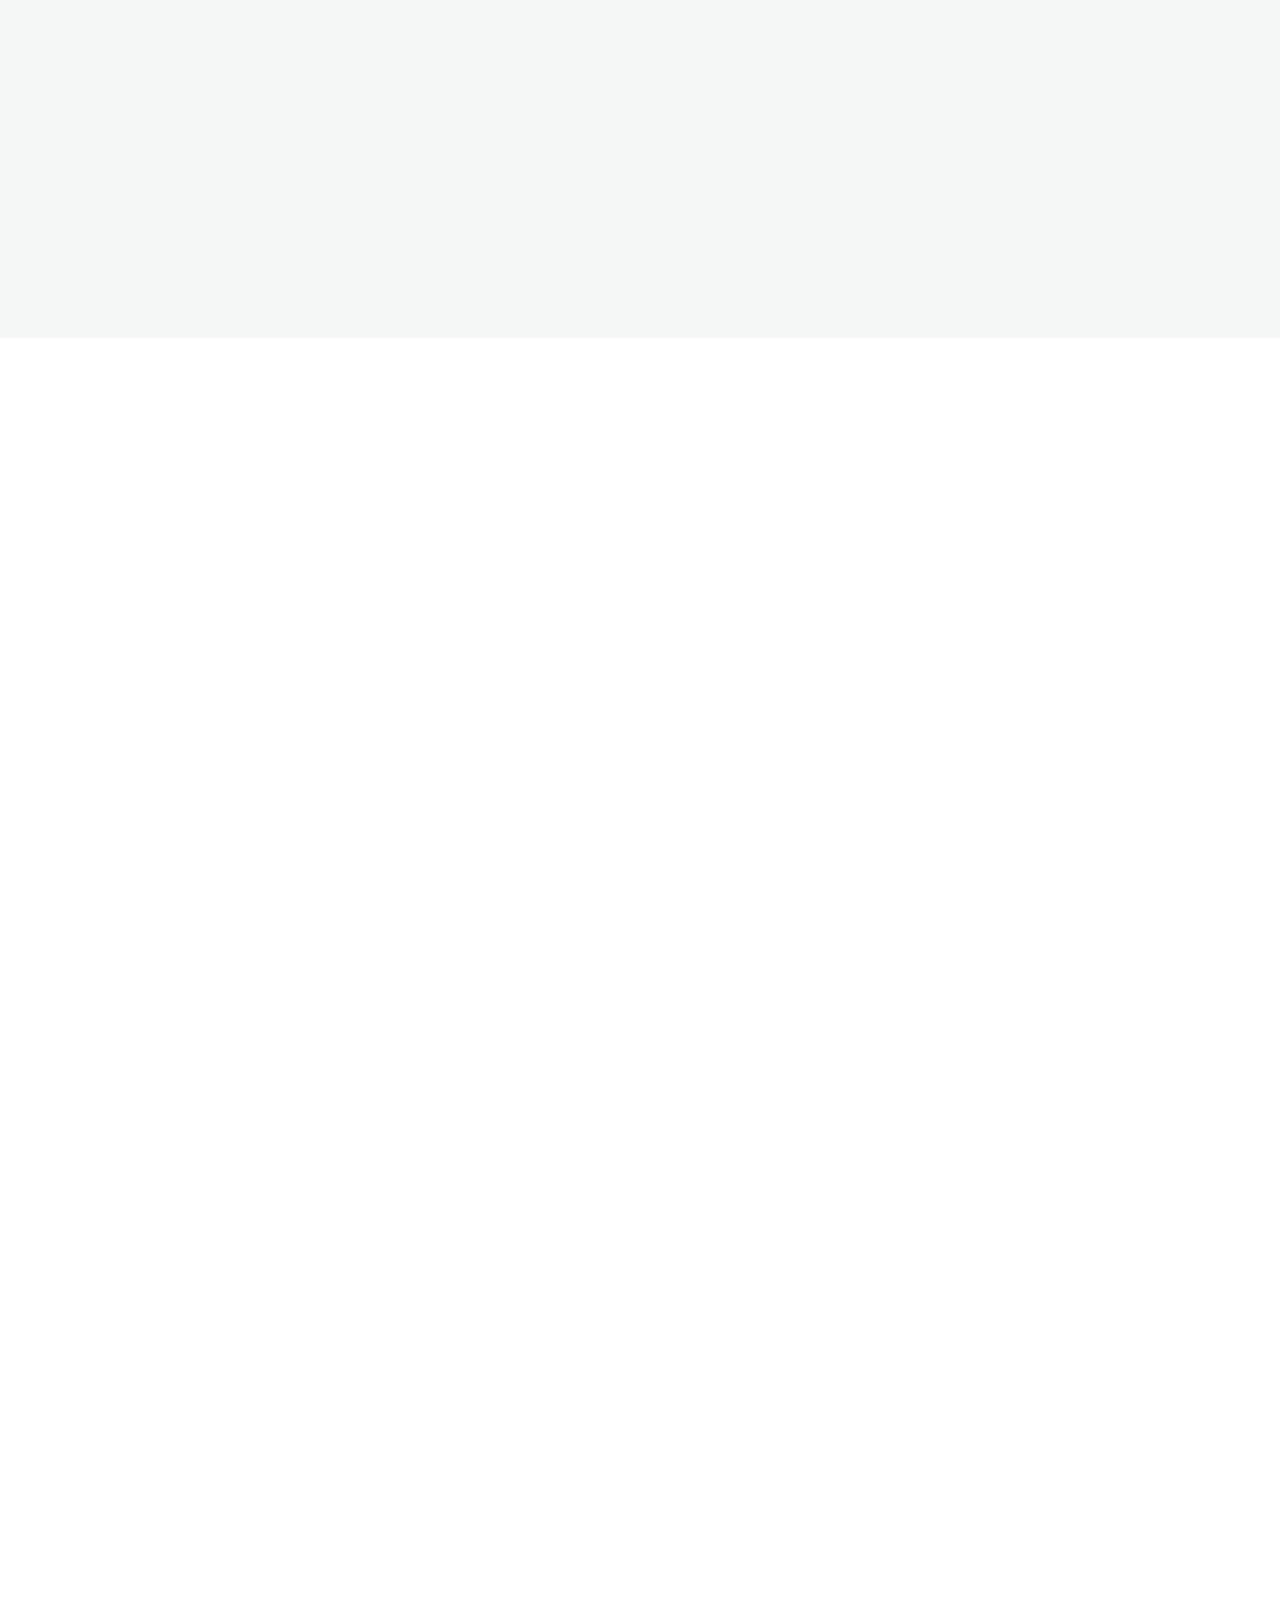
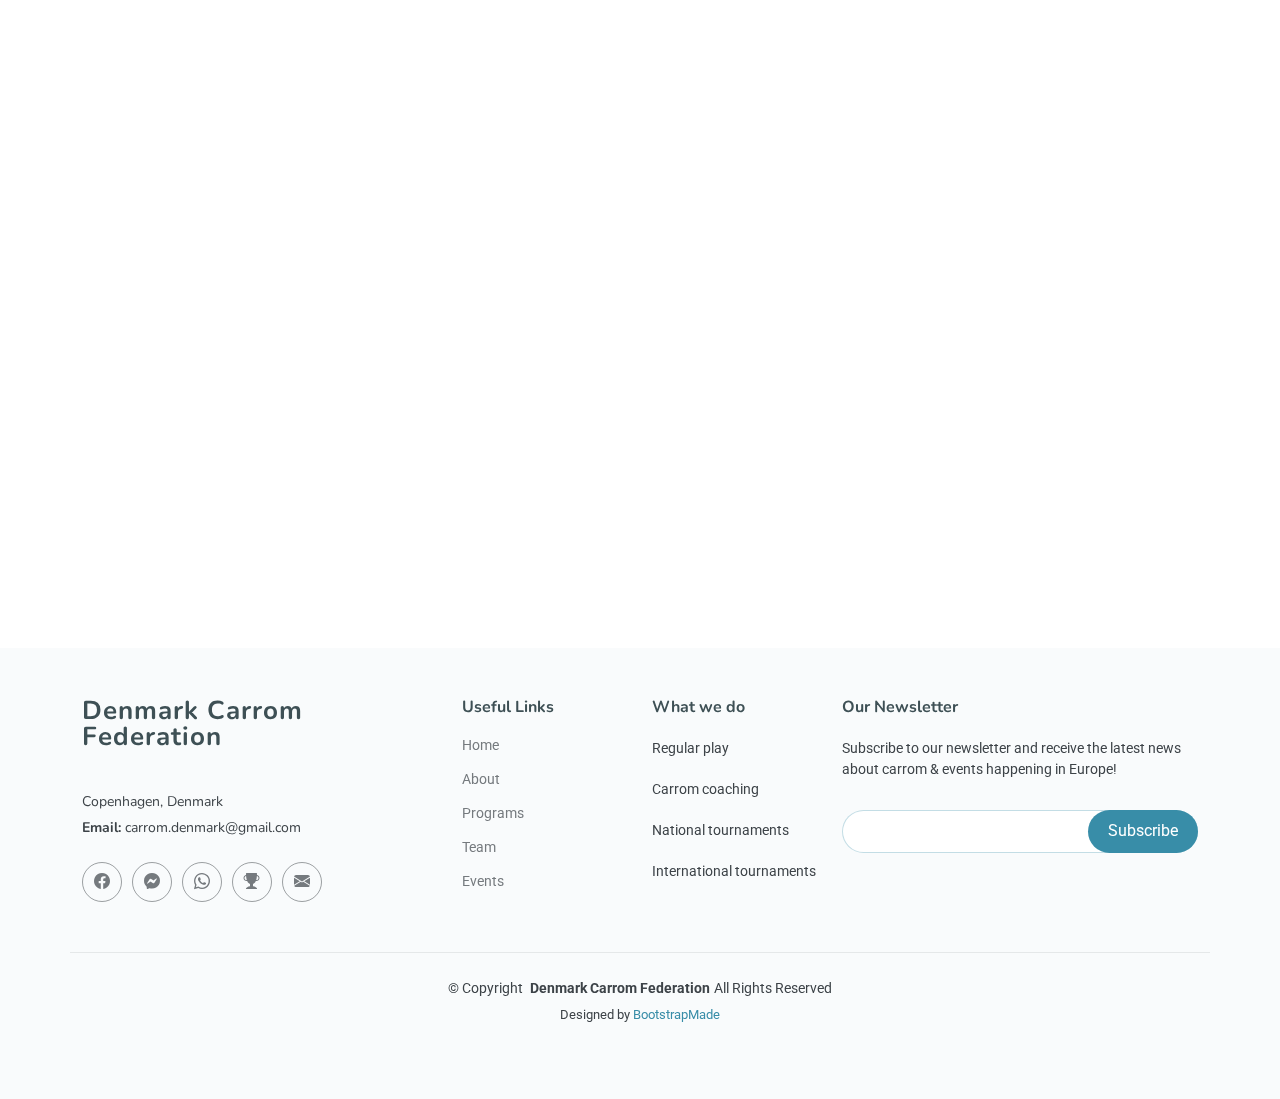
==== commit 6d3accdd: "Stats section" ====
--- a/index.html
+++ b/index.html
@@ -108,8 +108,51 @@
 
     </section><!-- /Hero Section -->
 
+    <!-- Featured Services Section -->
+    <section id="featured-services" class="featured-services section">
+
+      <div class="container">
+
+        <div class="row">
+
+          <div class="col-xl-4 col-lg-6" data-aos="fade-up" data-aos-delay="100">
+            <div class="service-item d-flex">
+              <div class="icon flex-shrink-0"><i class="bi bi-briefcase"></i></div>
+              <div>
+                <h4 class="title"><a href="events.html" class="stretched-link">Play</a></h4>
+                <p class="description">We conduct weekly plays, join & train with us!</p>
+              </div>
+            </div>
+          </div>
+
+          <div class="col-xl-4 col-lg-6" data-aos="fade-up" data-aos-delay="200">
+            <div class="service-item d-flex">
+              <div class="icon flex-shrink-0"><i class="bi bi-card-checklist"></i></div>
+              <div>
+                <h4 class="title"><a href="events.html" class="stretched-link">Enjoy</a></h4>
+                <p class="description">No pressure, just enjoy the game & have fun!</p>
+              </div>
+            </div>
+          </div>
+
+          <div class="col-xl-4 col-lg-6" data-aos="fade-up" data-aos-delay="300">
+            <div class="service-item d-flex">
+              <div class="icon flex-shrink-0"><i class="bi bi-bar-chart"></i></div>
+              <div>
+                <h4 class="title"><a href="events.html" class="stretched-link">Participate</a></h4>
+                <p class="description">When you are comfortable, lets represent Denmark in multiple tournaments!</p>
+              </div>
+            </div>
+          </div>
+
+        </div>
+
+      </div>
+    </section>
+    <!-- /Featured Services Section -->
+
     <!-- Stats Section -->
-    <section id="stats" class="stats section light-background">
+    <!-- <section id="stats" class="stats section light-background">
 
       <div class="container" data-aos="fade-up" data-aos-delay="100">
 
@@ -118,10 +161,10 @@
           <div class="col-lg-3 col-md-6">
             <div class="stats-item">
               <i class="bi bi-emoji-smile"></i>
-              <span data-purecounter-start="0" data-purecounter-end="41" data-purecounter-duration="1" class="purecounter"></span>
-              <p><strong>Countries</strong></p>
-            </div>
-          </div><!-- End Stats Item -->
+              <span data-purecounter-start="0" data-purecounter-end="2" data-purecounter-duration="1" class="purecounter"></span>
+              <p><strong>Cities</strong></p>
+            </div>
+          </div>
 
           <div class="col-lg-3 col-md-6">
             <div class="stats-item">
@@ -129,7 +172,7 @@
               <span data-purecounter-start="0" data-purecounter-end="15" data-purecounter-duration="1" class="purecounter"></span>
               <p><strong>Tournaments</strong></p>
             </div>
-          </div><!-- End Stats Item -->
+          </div>
 
           <div class="col-lg-3 col-md-6">
             <div class="stats-item">
@@ -137,7 +180,7 @@
               <span data-purecounter-start="0" data-purecounter-end="3" data-purecounter-duration="1" class="purecounter"></span>
               <p><strong>Championships</strong></p>
             </div>
-          </div><!-- End Stats Item -->
+          </div>
 
           <div class="col-lg-3 col-md-6">
             <div class="stats-item">
@@ -145,56 +188,14 @@
               <span data-purecounter-start="0" data-purecounter-end="25" data-purecounter-duration="1" class="purecounter"></span>
               <p><strong>Players</strong></p>
             </div>
-          </div><!-- End Stats Item -->
-
-        </div>
-
-      </div>
-
-    </section><!-- /Stats Section -->
-
-    <!-- Featured Services Section -->
-    <!-- <section id="featured-services" class="featured-services section">
-
-      <div class="container">
-
-        <div class="row">
-
-          <div class="col-xl-4 col-lg-6" data-aos="fade-up" data-aos-delay="100">
-            <div class="service-item d-flex">
-              <div class="icon flex-shrink-0"><i class="bi bi-briefcase"></i></div>
-              <div>
-                <h4 class="title"><a href="#" class="stretched-link">Play</a></h4>
-                <p class="description">We conduct weekly plays, join & train with us!</p>
-              </div>
-            </div>
-          </div>
-
-          <div class="col-xl-4 col-lg-6" data-aos="fade-up" data-aos-delay="200">
-            <div class="service-item d-flex">
-              <div class="icon flex-shrink-0"><i class="bi bi-card-checklist"></i></div>
-              <div>
-                <h4 class="title"><a href="#" class="stretched-link">Enjoy</a></h4>
-                <p class="description">No pressure, just enjoy the game & have fun!</p>
-              </div>
-            </div>
-          </div>
-
-          <div class="col-xl-4 col-lg-6" data-aos="fade-up" data-aos-delay="300">
-            <div class="service-item d-flex">
-              <div class="icon flex-shrink-0"><i class="bi bi-bar-chart"></i></div>
-              <div>
-                <h4 class="title"><a href="#" class="stretched-link">Participate</a></h4>
-                <p class="description">When you are comfortable, lets represent Denmark in multiple tournaments!</p>
-              </div>
-            </div>
-          </div>
-
-        </div>
-
-      </div>
+          </div>
+
+        </div>
+
+      </div>
+
     </section> -->
-    <!-- /Featured Services Section -->
+    <!-- /Stats Section -->
 
     <!-- About Section -->
     <section id="about" class="about section">
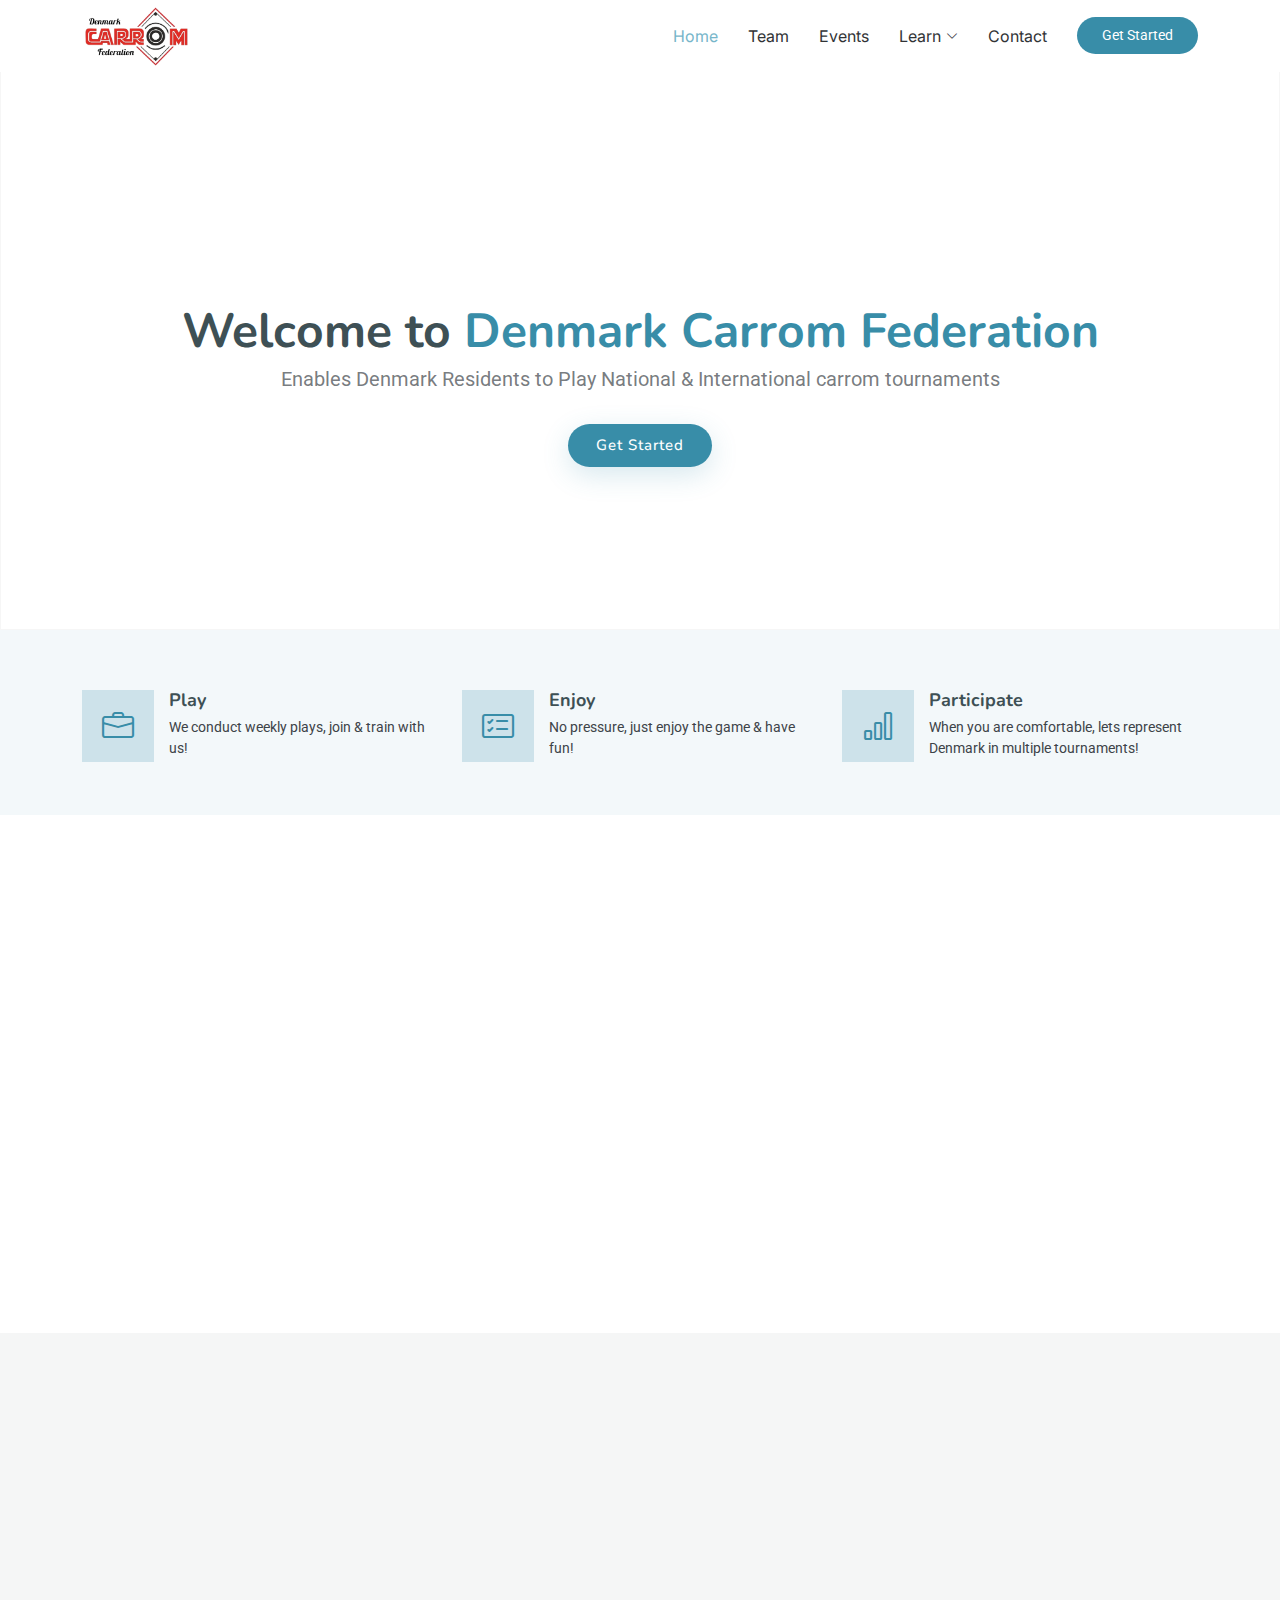
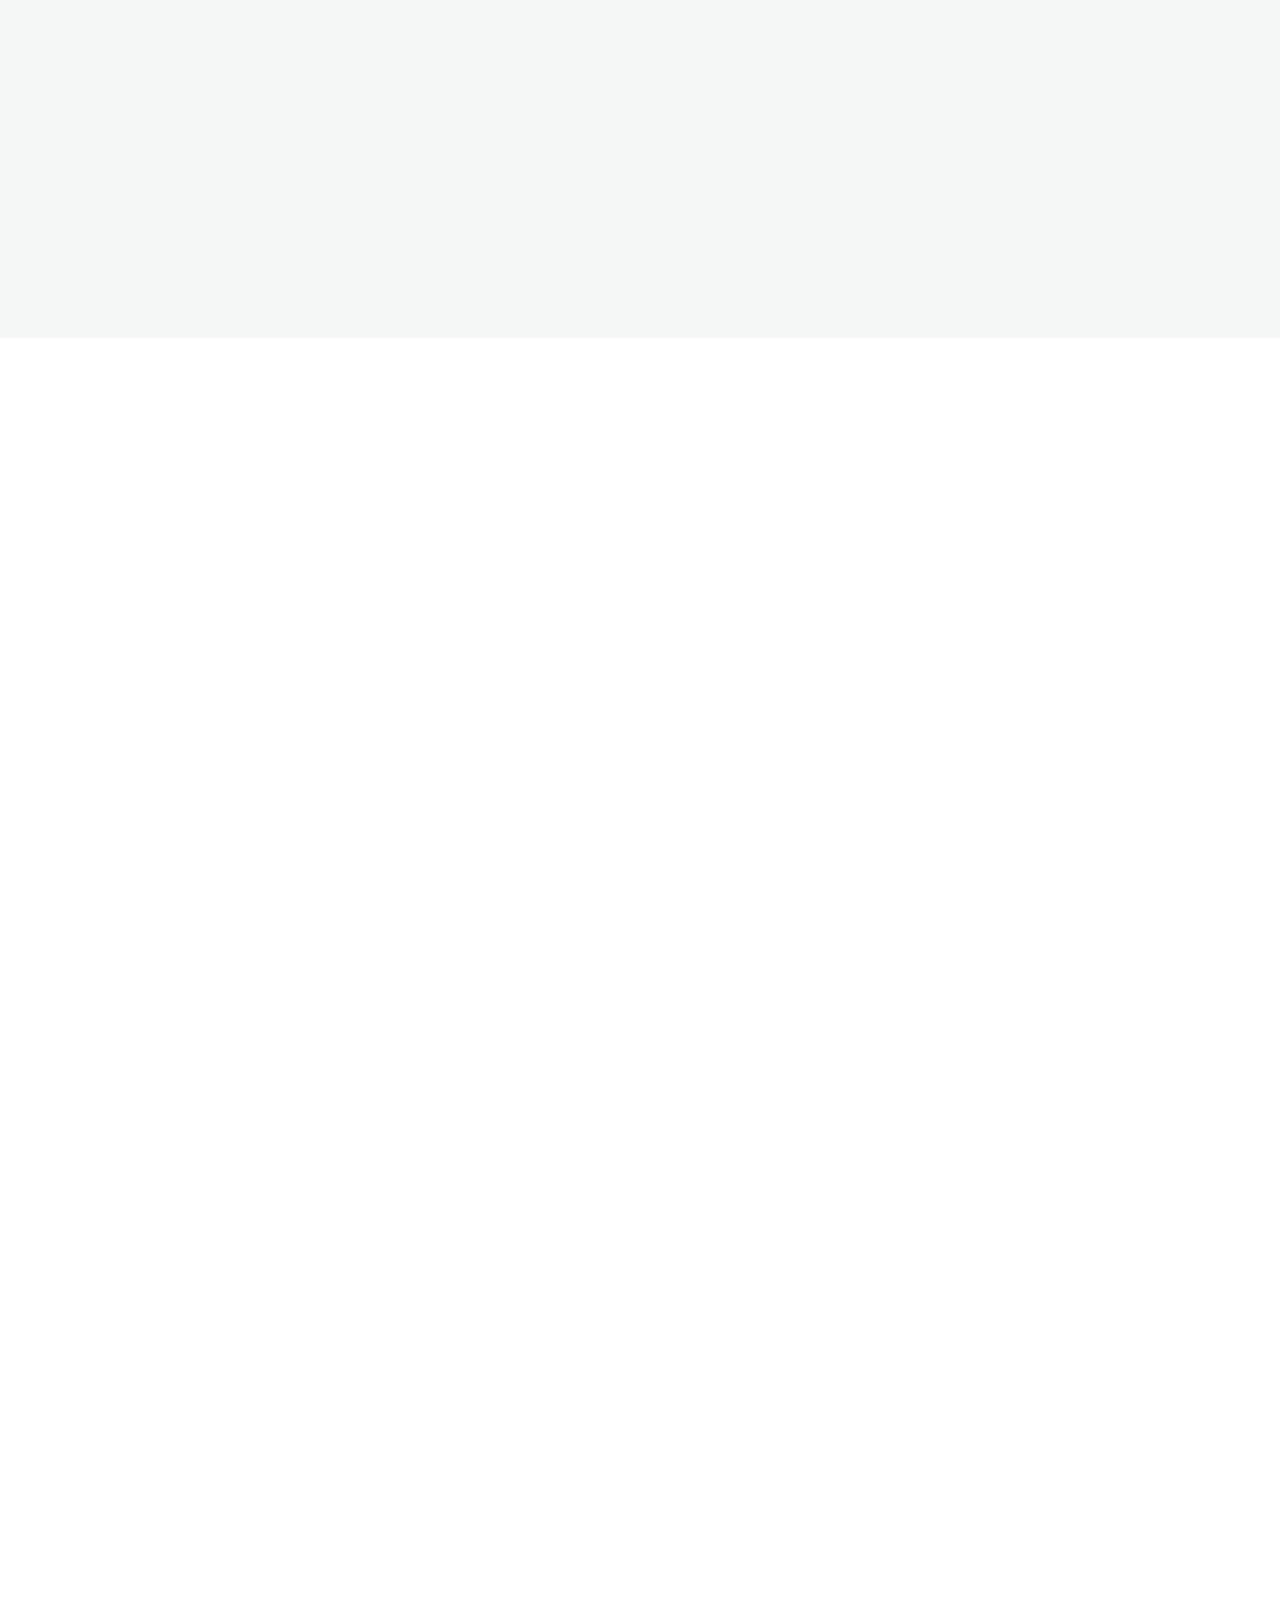
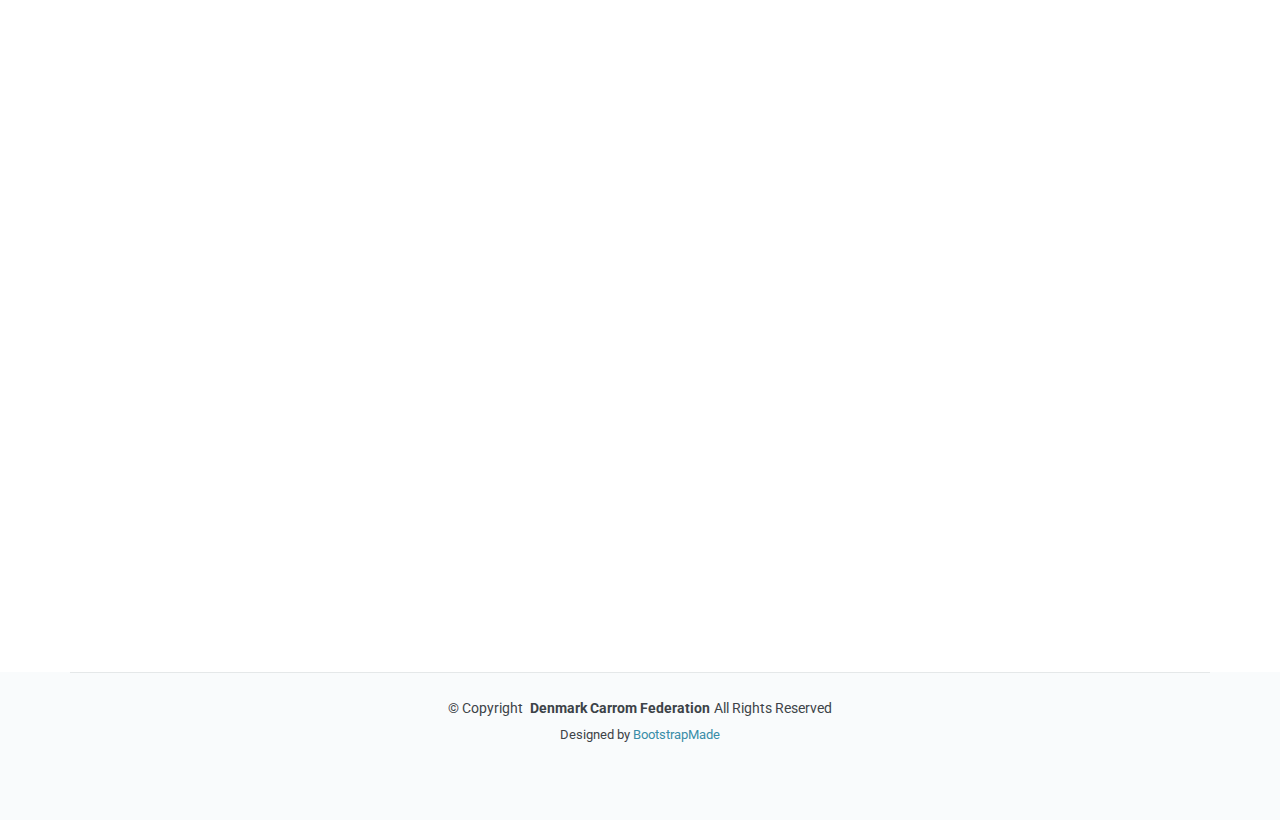
==== commit 8476719a: "Revisted nav-footer-menu" ====
--- a/index.html
+++ b/index.html
@@ -62,8 +62,8 @@
       <nav id="navmenu" class="navmenu">
         <ul>
           <li><a href="index.html#hero" class="">Home</a></li>
-          <li><a href="index.html#about">About</a></li>
-          <li><a href="index.html#services">Programs</a></li>
+          <!-- <li><a href="index.html#about">About</a></li>
+          <li><a href="index.html#services">Programs</a></li> -->
           <!-- <li><a href="index.html#coaching">Coaching</a></li> -->
           <li><a href="index.html#team">Team</a></li>
           <li><a href="events.html">Events</a></li>
@@ -541,6 +541,13 @@
                 </div>
               </div>
 
+              <div class="info-item d-flex">
+                <i class="bi bi-trophy-fill flex-shrink-0"></i>
+                <div>
+                  <h4><a href="https://sol4.metapensiero.it/lit/club/7abfbacec8ed11eebfe46162688db8a6">Our rating</a></h4>
+                </div>
+              </div>
+
             </div>
 
           </div>
@@ -592,7 +599,7 @@
 
   <footer id="footer" class="footer position-relative">
 
-    <div class="container footer-top">
+    <!-- <div class="container footer-top">
       <div class="row gy-4">
         <div class="col-lg-4 col-md-6 footer-about">
           <a href="index.html" class="logo d-flex align-items-center">
@@ -627,7 +634,7 @@
             <li><a href="index.html#hero" class="">Home</a></li>
             <li><a href="index.html#about">About</a></li>
             <li><a href="index.html#services">Programs</a></li>
-            <!-- <li><a href="index.html#coaching">Coaching</a></li> -->
+            <li><a href="index.html#coaching">Coaching</a></li>
             <li><a href="index.html#team">Team</a></li>
             <li><a href="events.html">Events</a></li>
           </ul>
@@ -655,7 +662,7 @@
         </div>
 
       </div>
-    </div>
+    </div> -->
 
     <div class="container copyright text-center mt-4">
       <p>© <span>Copyright</span> <strong class="px-1 sitename">Denmark Carrom Federation</strong><span>All Rights Reserved</span></p>
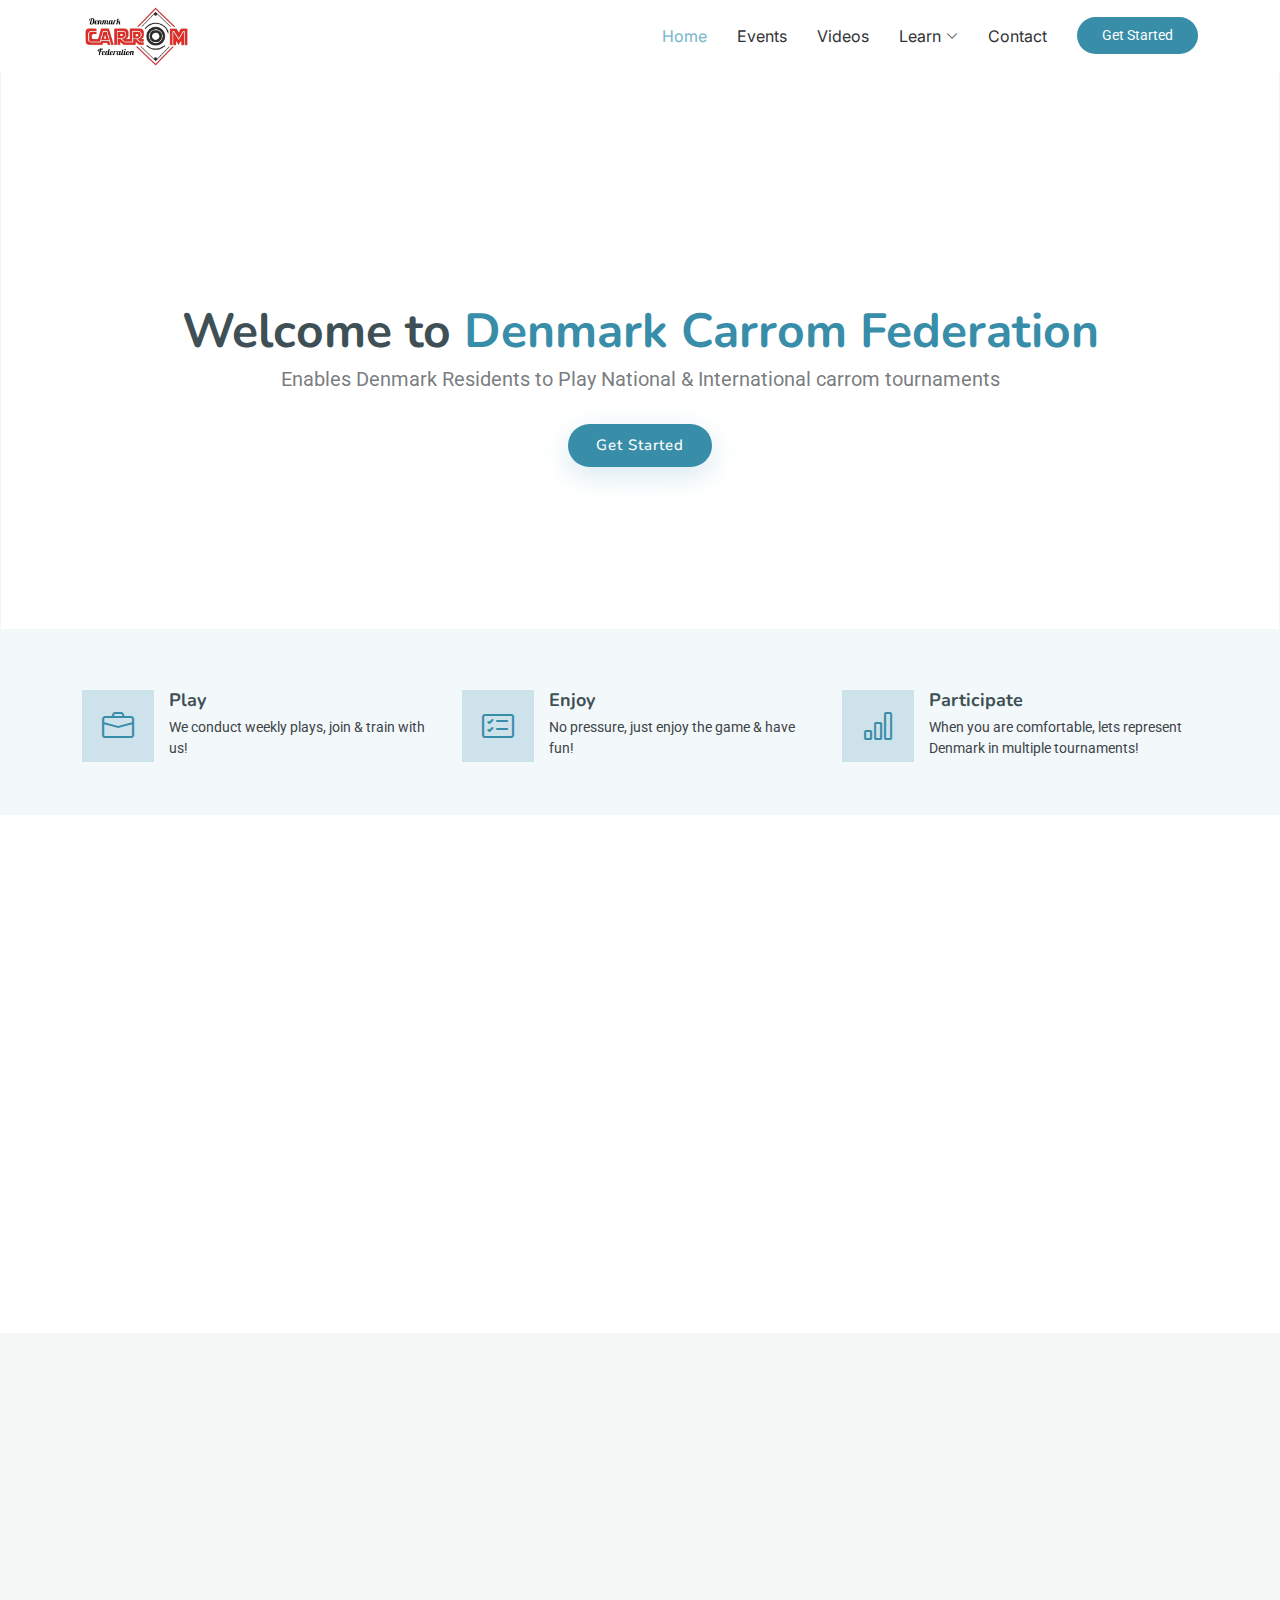
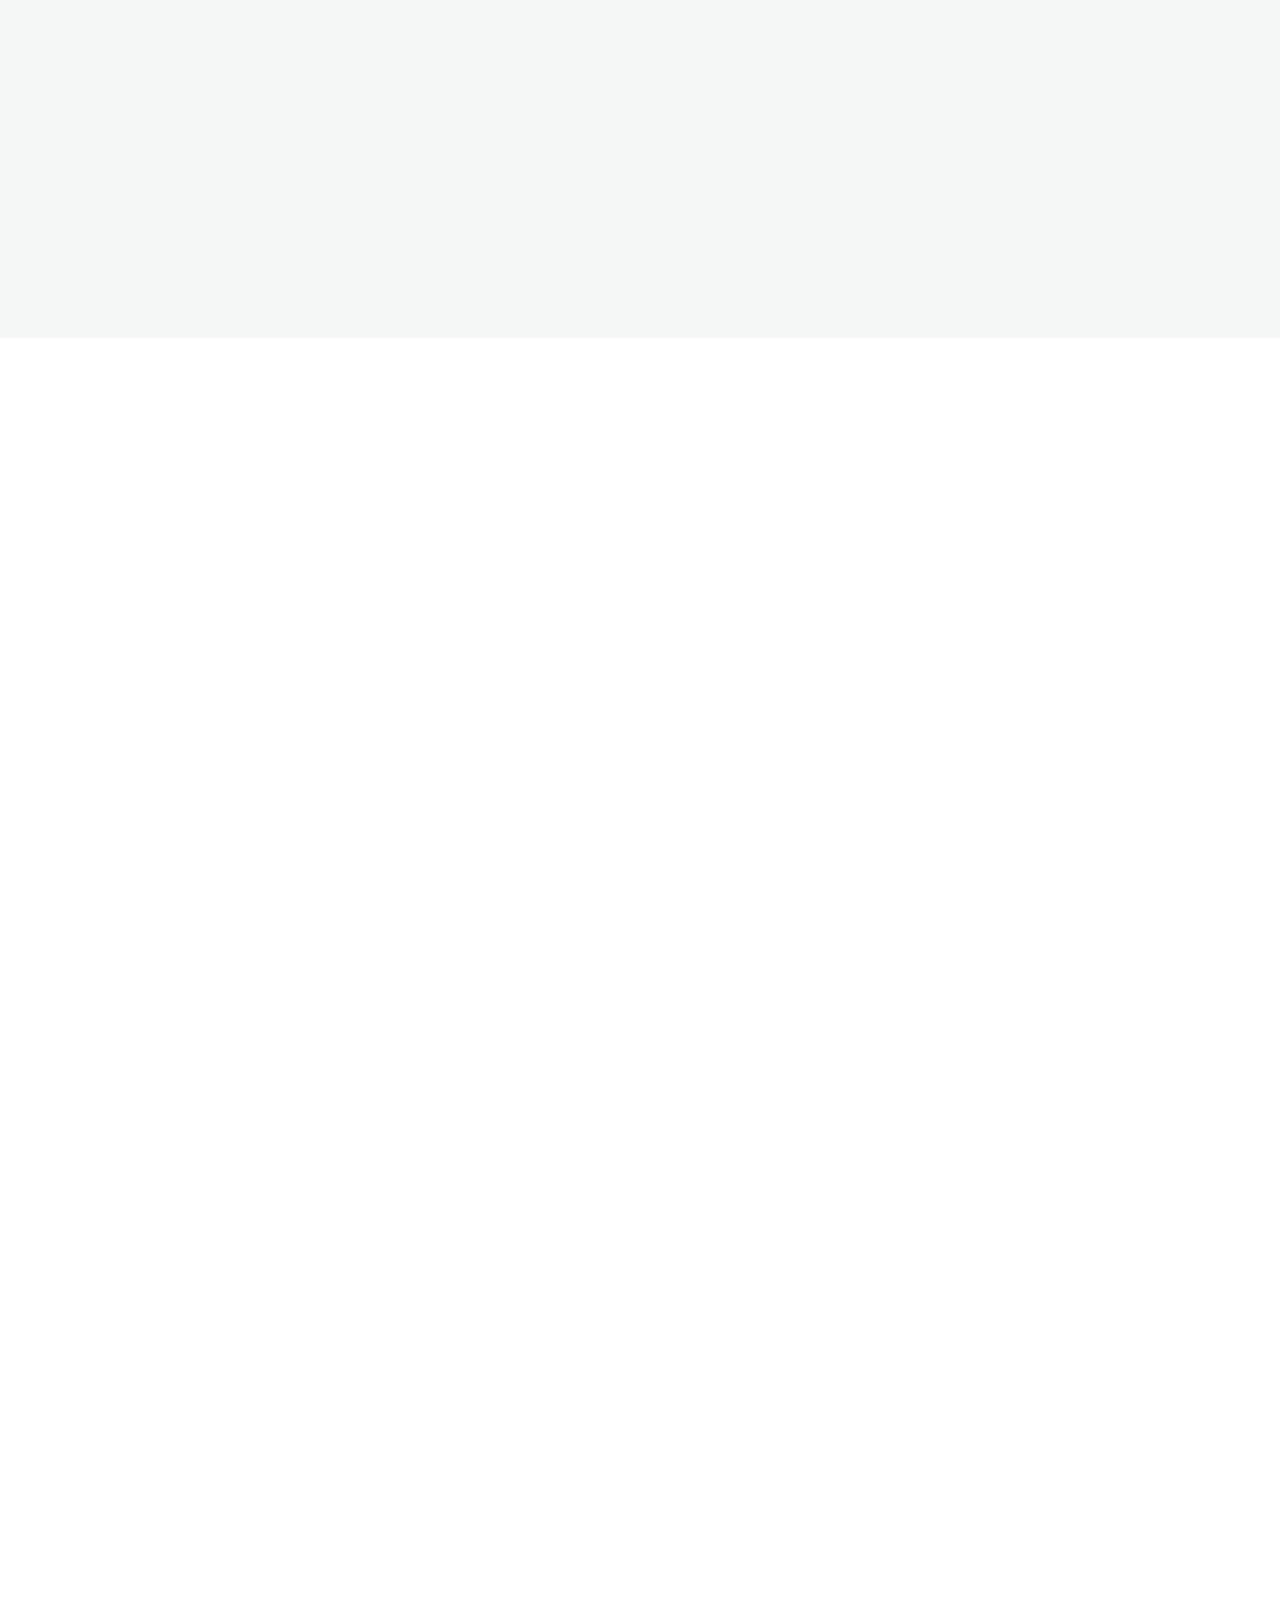
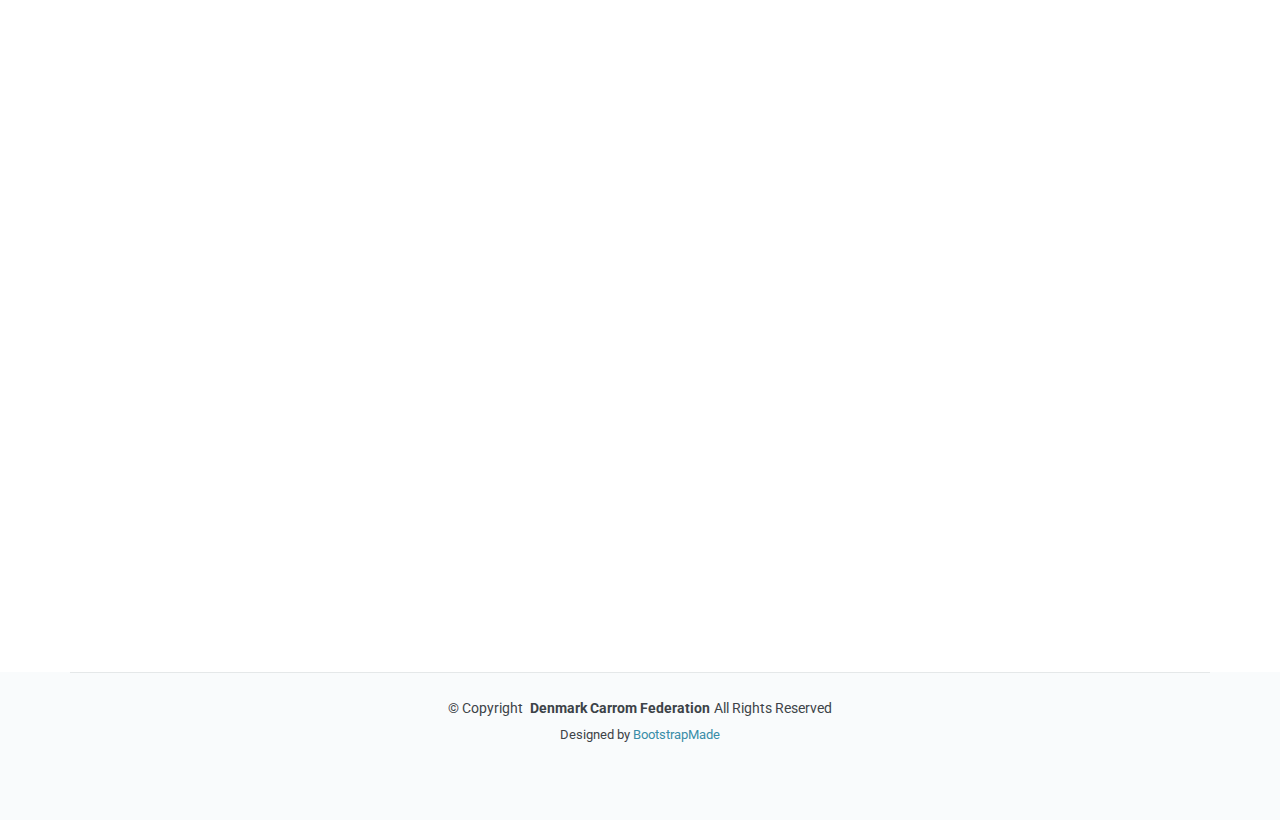
==== commit 7751437e: "Redesigned events section" ====
--- a/index.html
+++ b/index.html
@@ -65,14 +65,12 @@
           <!-- <li><a href="index.html#about">About</a></li>
           <li><a href="index.html#services">Programs</a></li> -->
           <!-- <li><a href="index.html#coaching">Coaching</a></li> -->
-          <li><a href="index.html#team">Team</a></li>
           <li><a href="events.html">Events</a></li>
-          <!-- <li><a href="gallery.html">Gallery</a></li> -->
+          <li><a href="videos.html">Videos</a></li>
           <li class="dropdown"><a href="learn.html"><span>Learn</span> <i class="bi bi-chevron-down toggle-dropdown"></i></a>
             <ul>
               <li><a href="learn.html">What is Carrom?</a></li>
               <li><a href="learn.html#how">How to play?</a></li>
-              <li><a href="learn.html#videos">Videos</a></li>
             </ul>
           </li>
           <li><a href="index.html#contact">Contact</a></li>
@@ -263,7 +261,7 @@
           </div>
 
           <div class="col-xl-3 col-md-6 d-flex" data-aos="fade-up" data-aos-delay="200">
-            <div class="service-item position-relative" onclick="location.href='events.html';" style="cursor: pointer;">
+            <div class="service-item position-relative" onclick="location.href='videos.html';" style="cursor: pointer;">
               <div class="icon"><i class="bi bi-bounding-box-circles icon"></i></div>
               <h4><div class="stretched-link">Coaching</div></h4>
               <p>We are group of experienced carrom players and through our regular play, we share all the knowledge we gained.</p>
@@ -271,7 +269,7 @@
           </div>
 
           <div class="col-xl-3 col-md-6 d-flex" data-aos="fade-up" data-aos-delay="300">
-            <div class="service-item position-relative" onclick="location.href='events.html';" style="cursor: pointer;">
+            <div class="service-item position-relative" onclick="location.href='videos.html';" style="cursor: pointer;">
               <div class="icon"><i class="bi bi-calendar4-week icon"></i></div>
               <h4><div class="stretched-link">Kids Training</div></h4>
               <p>Exclusively we encourage kids to learn, play & enjoy the game.</p>
@@ -635,7 +633,6 @@
             <li><a href="index.html#about">About</a></li>
             <li><a href="index.html#services">Programs</a></li>
             <li><a href="index.html#coaching">Coaching</a></li>
-            <li><a href="index.html#team">Team</a></li>
             <li><a href="events.html">Events</a></li>
           </ul>
         </div>
